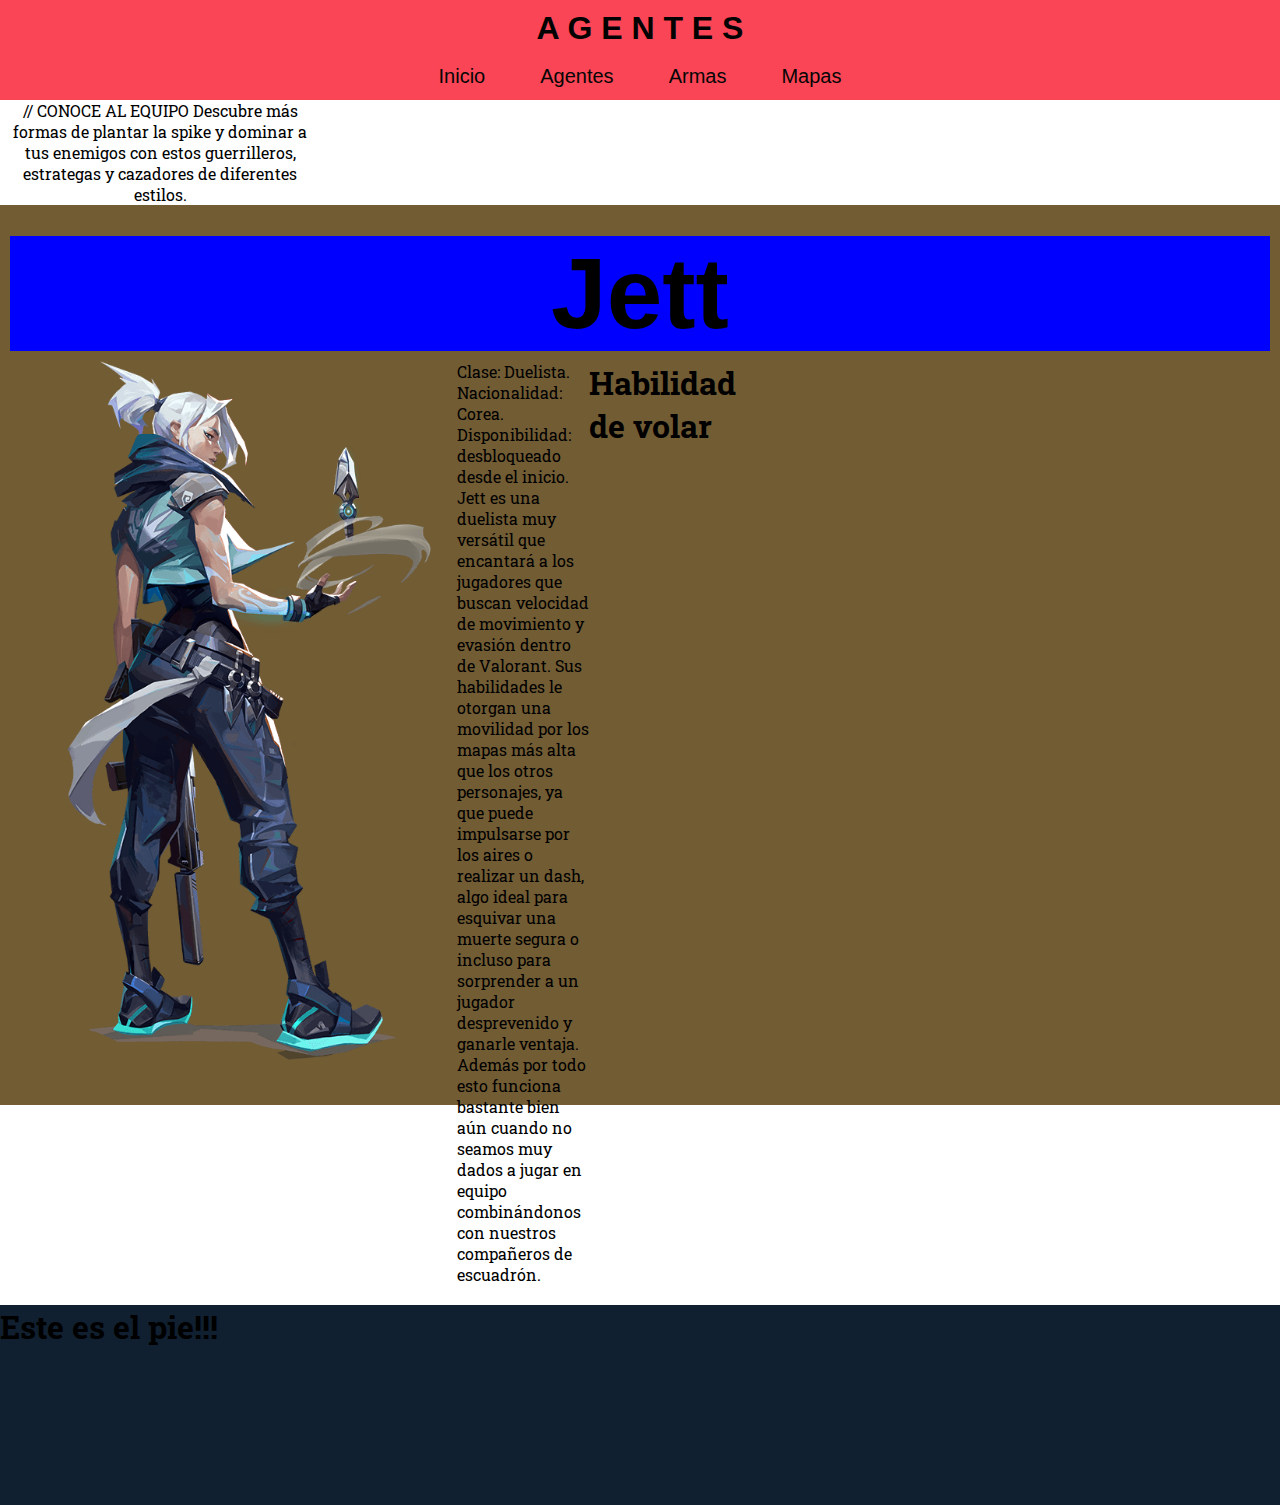
==== HTML/agentes.html @ a6072175 "Se sube el proyecto" ====
<!DOCTYPE html>
<html lang="en">
<head>
    <meta charset="UTF-8">
    <meta http-equiv="X-UA-Compatible" content="IE=edge">
    <meta name="viewport" content="width=device-width, initial-scale=1.0">
    <title>Practica</title>
    <link rel="stylesheet" href="/CSS/stylesagents.css"/>
    <link href="http://fonts.cdnfonts.com/css/valorant" rel="stylesheet">
    <link rel="preconnect" href="https://fonts.googleapis.com">
    <link rel="preconnect" href="https://fonts.gstatic.com" crossorigin>
    <link href="https://fonts.googleapis.com/css2?family=Roboto+Slab:wght@500&display=swap" rel="stylesheet">
</head>
<header class="header-bar">
    <b><h1>A G E N T E S</h1></b>
    <nav class="header-nav-bar"> 
        <a href="/HTML/index.html">Inicio</a>
        <a href="/HTML/agentes.html">Agentes</a>
        <a href="/HTML/armas.html">Armas</a>
        <a href="/HTML/mapas.html">Mapas</a>
    </nav>
</header>
<body>

        <section class="subheader-page">
            <article class="subheader-text">
                <p> 
                    // CONOCE AL EQUIPO
                    Descubre más formas de plantar la spike y dominar a tus 
                    enemigos con estos guerrilleros, 
                    estrategas y cazadores de diferentes estilos.
                </p>
            </article>
        </section> 
        
        <section class="card-agent">
            <br>
            <div class="title-card">
                <h1>Jett</h1>
            </div>
            <div class="description-agent">

                <!-- <div class="header-agent">
                    <h1>foto</h1>
                    <h1>descripicion</h1>
                    <h1>habilidades</h1>
                </div> -->

                <div class="content-agent">
                    
                    <div>
                        <img class="img-agent" src="/images/jett.png" alt="El personaje de Jett">
                    </div>

                    <div class="text-content-agent">
                        <div>
                            <p> Clase: Duelista.</p>
                            <p>Nacionalidad: Corea.</p>
                            <p>Disponibilidad: desbloqueado desde el inicio.</p>
                                
                            <p>
                            Jett es una duelista muy versátil que encantará a los jugadores
                            que buscan velocidad de movimiento y evasión dentro de Valorant.
                            Sus habilidades le otorgan una movilidad por los mapas más alta
                            que los otros personajes, ya que puede impulsarse por los aires
                            o realizar un dash, algo ideal para esquivar una muerte segura
                            o incluso para sorprender a un jugador desprevenido y ganarle ventaja. Además por todo esto funciona bastante bien aún cuando no seamos muy dados
                            a jugar en equipo combinándonos con nuestros compañeros de escuadrón.
                            </p>
                    </div>

                    <div>
                        <h1>Habilidad de volar</h1>
                    </div>

                </div>

            </div>
            




        </section>



        </section>










<footer class="footer">
    <h1>Este es el pie!!!</h1>

</footer>

</body>
</html>
---- CSS/stylesagents.css ----
/* El asterisco marca que es global, cualquier cosa aqui descrita es para todos los elementos */
* {
    margin: 0%;
    
}



body {
    font-family: 'Roboto Slab', serif;
    background-color: #ffffff;
}

/* .subheader-page {
} */

.subheader-text {
    text-align: center;
    max-width: 20rem; 
}

.header-bar{
    background-color: #f94555;
    height: 100px;
    width: 100%;
}

/* Asi se estila un elemento en especifico en 1 clase */
.header-bar h1 {
    font-family:'VALORANT', sans-serif;
    text-align: center;
    padding-top: 10px;
    margin: 0%;
    color: rgb(2, 2, 2);
}
/* Esto es como se estila una clase en especifico. */
.header-nav-bar {
    font-size: 20px;
    text-align: center;
    margin: 10px;
    padding: 5px;
}

.header-nav-bar a {
    font-family: 'VALORANT', sans-serif;
    margin: 2%;
    color: rgb(5, 5, 5);
    text-decoration: none;
}

.header-nav-bar a:hover {
    transition:all .3s ease-in-out;
    color: rgb(255, 255, 255);
}

.card-agent {
    min-height: 900px;
    height: 900px;
    background-color: rgb(114, 92, 52);
}

.title-card {
    font-family: 'VALORANT', sans-serif;
    margin: 10px;
    text-align: center;
    background-color: blue;
    font-size: 50px;
}

.header-agent {
    display: grid;
    grid-template-columns: repeat(3,1fr);
    text-align: center;
    background-color: rgb(201, 3, 36);

}

.description-agent {
   
}

.content-agent {
    display: grid;
    grid-template-columns: repeat(3,1fr);
}

.content-agent p {
    max-width: 600px;
}


.img-agent {
    height: 700px;
}

.text-content-agent {
    display: grid;
    grid-template-columns: repeat(3,1fr);
}

.text-content-agent ul {
    margin: 20px;
}




.footer {
    height: 200px;
    margin-top: 200px;
    background-color: #112031;
}
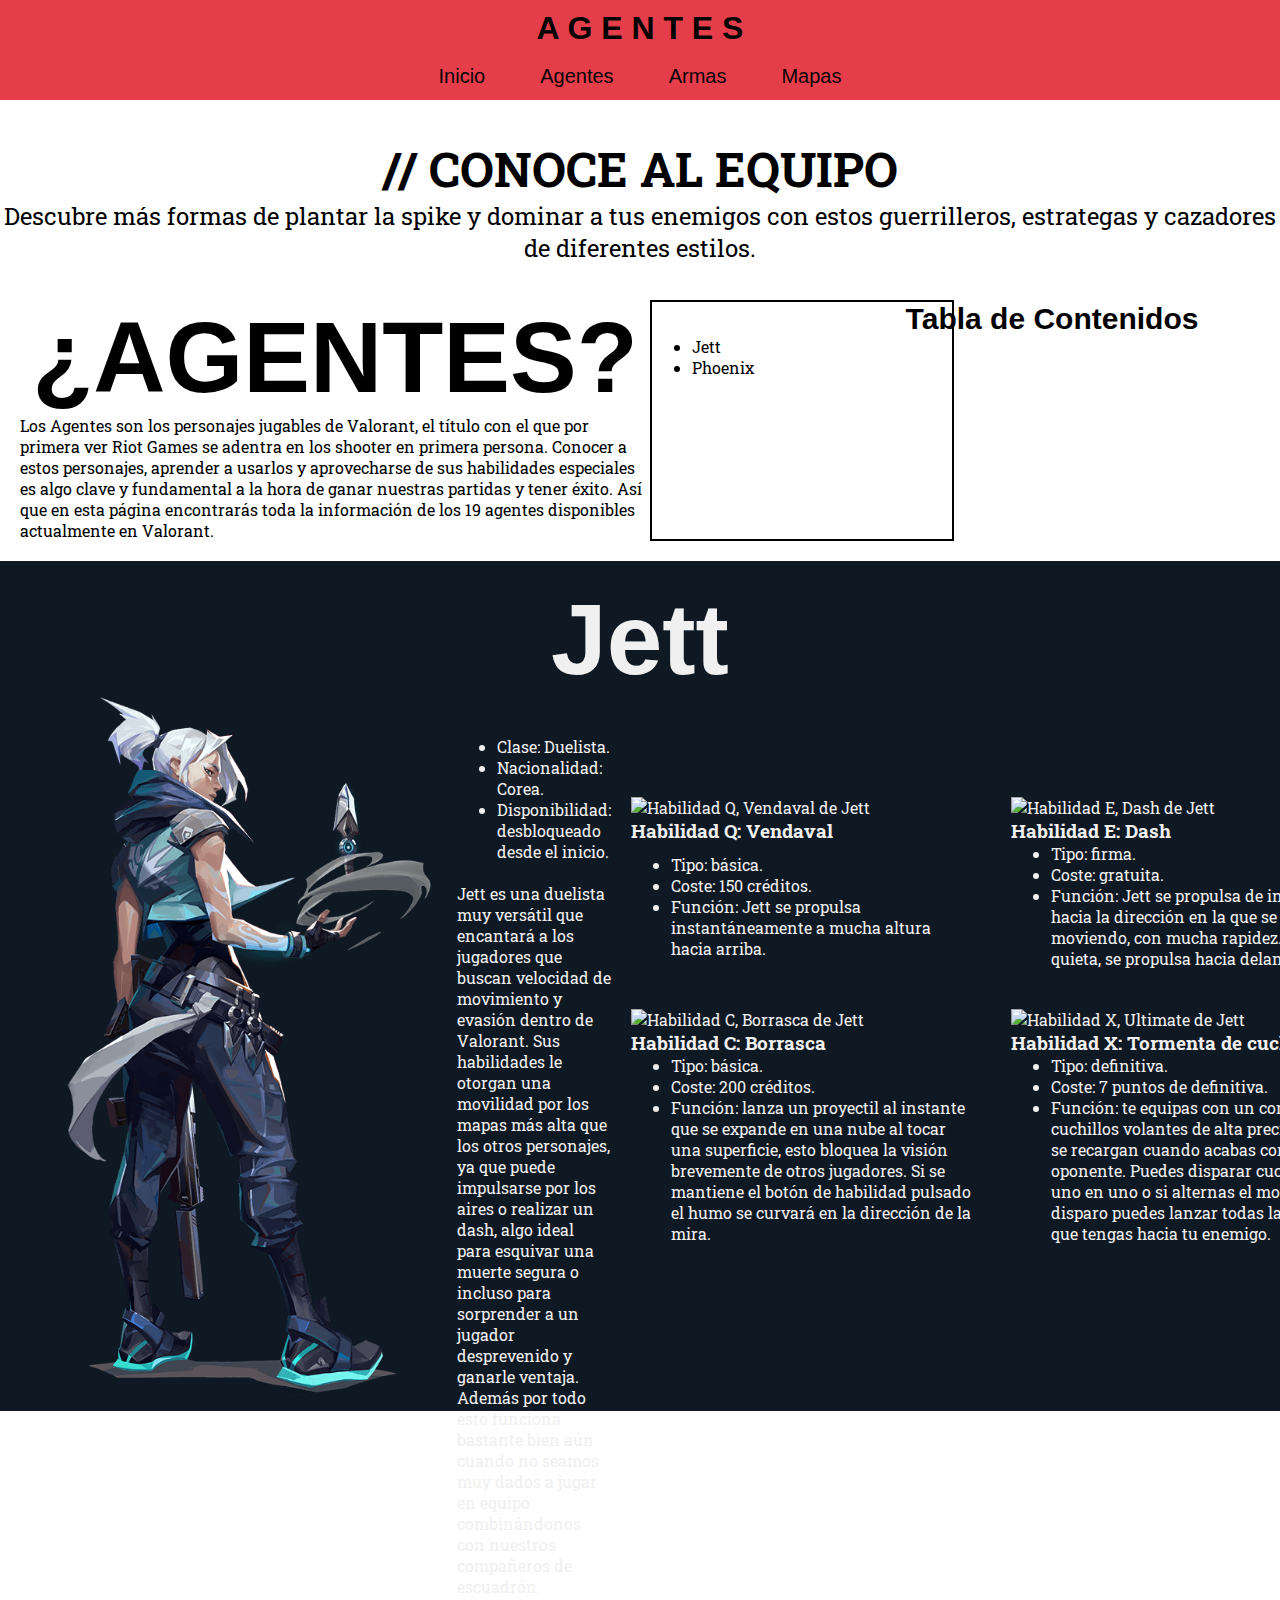
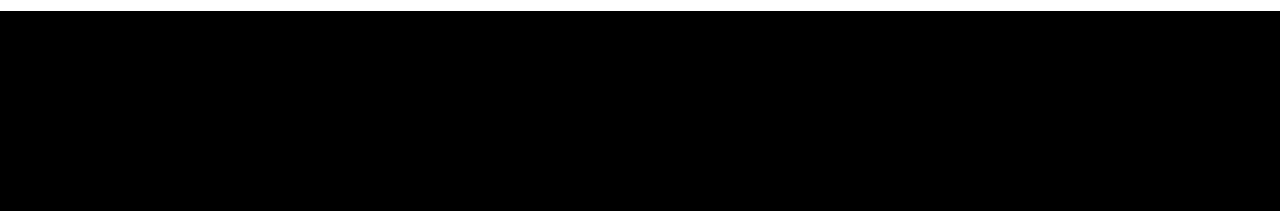
==== commit ab13458e: "Carta de Agente Terminada y estilando Header" ====
--- a/HTML/agentes.html
+++ b/HTML/agentes.html
@@ -21,72 +21,138 @@
     </nav>
 </header>
 <body>
+<main>
 
-        <section class="subheader-page">
-            <article class="subheader-text">
-                <p> 
-                    // CONOCE AL EQUIPO
-                    Descubre más formas de plantar la spike y dominar a tus 
-                    enemigos con estos guerrilleros, 
-                    estrategas y cazadores de diferentes estilos.
-                </p>
+    <section class="agents-header">
+        <article >
+            <h1>// CONOCE AL EQUIPO</h1>
+            <p>
+                Descubre más formas de plantar la spike y dominar a tus 
+                enemigos con estos guerrilleros, 
+                estrategas y cazadores de diferentes estilos.</p> 
             </article>
-        </section> 
+    </section>
         
-        <section class="card-agent">
+
+    <div class="agents-content">
+        <section >
+            <article>
+                <h1>¿AGENTES?</h1>
+                <p>Los Agentes son los personajes jugables de Valorant, el título con el que por primera ver 
+                    Riot Games se adentra en los shooter en primera persona. Conocer a estos personajes, 
+                    aprender a usarlos y aprovecharse de sus habilidades especiales es algo clave y fundamental 
+                    a la hora de ganar nuestras partidas y tener éxito. Así que en esta página encontrarás toda
+                    la información de los 19 agentes disponibles actualmente en Valorant.</p>
+            </article>
+        </section>
+
+        <div class="table-contents">
+            <h1> Tabla de Contenidos </h1>
+            <ul>
+                <li><a>Jett</a></li>
+                <li><a>Phoenix</a></li>
+            </ul>
+
+        </div>
+
+
+    </div
+
+
+        <!--Aqui empieza la Carta de agente-->
+    <section class="card-agent">
             <br>
             <div class="title-card">
                 <h1>Jett</h1>
             </div>
             <div class="description-agent">
 
-                <!-- <div class="header-agent">
-                    <h1>foto</h1>
-                    <h1>descripicion</h1>
-                    <h1>habilidades</h1>
-                </div> -->
-
                 <div class="content-agent">
                     
-                    <div>
-                        <img class="img-agent" src="/images/jett.png" alt="El personaje de Jett">
-                    </div>
+                    <section> <!-- Esta es la primerea columna-->
+                        <article>
+                            <img class="img-agent" src="/images/jett.png" alt="El personaje de Jett">
+                        </article>
+                    </section>
 
-                    <div class="text-content-agent">
-                        <div>
-                            <p> Clase: Duelista.</p>
-                            <p>Nacionalidad: Corea.</p>
-                            <p>Disponibilidad: desbloqueado desde el inicio.</p>
-                                
-                            <p>
-                            Jett es una duelista muy versátil que encantará a los jugadores
-                            que buscan velocidad de movimiento y evasión dentro de Valorant.
-                            Sus habilidades le otorgan una movilidad por los mapas más alta
-                            que los otros personajes, ya que puede impulsarse por los aires
-                            o realizar un dash, algo ideal para esquivar una muerte segura
-                            o incluso para sorprender a un jugador desprevenido y ganarle ventaja. Además por todo esto funciona bastante bien aún cuando no seamos muy dados
-                            a jugar en equipo combinándonos con nuestros compañeros de escuadrón.
-                            </p>
-                    </div>
+                    <section class="mid-content-agent"> <!--Inicio media columna de la card de agente-->
+                        <article>
+                            <ul>
+                                <li>Clase: Duelista.</li>
+                                <li>Nacionalidad: Corea.</li>
+                                <li>Disponibilidad: desbloqueado desde el inicio.</li>
+                            </ul>
+                            <br>
+                            <p>Jett es una duelista muy versátil que encantará a los jugadores que buscan velocidad de movimiento y evasión dentro de Valorant. Sus habilidades le otorgan una movilidad por los mapas más alta que los otros personajes, ya que puede impulsarse por los aires o realizar un dash, algo ideal para esquivar una muerte segura o incluso para sorprender a un jugador desprevenido y ganarle ventaja. Además por todo esto funciona bastante bien aún cuando no seamos muy dados a jugar en equipo combinándonos con nuestros compañeros de escuadrón.</p>
+                        </article>
+                      
+                    </section>
 
-                    <div>
-                        <h1>Habilidad de volar</h1>
-                    </div>
+                    <section class="footer-card"> <!-- Esta es la tercera columna-->
+                        <article >
+                            <div>
+                                <img class="third-column-img" src="https://images.contentstack.io/v3/assets/bltb6530b271fddd0b1/bltce7928301a67a33a/5eaf861103f6e72ff388cc20/TX_Jett_Q.png" alt="Habilidad Q, Vendaval de Jett"/>
+                                <h3>Habilidad Q: Vendaval</h3>
+                            </div>
+                            <div>
+                                <ul>
+                                    <li>Tipo: básica.</li>
+                                    <li>Coste: 150 créditos.</li>
+                                    <li>Función: Jett se propulsa instantáneamente a mucha altura hacia arriba.</li>
+                                </ul>
+                            </div>
+                        </article>
+                        <article>
+                            <div>
+                                <img class="third-column-img" src="https://images.contentstack.io/v3/assets/bltb6530b271fddd0b1/blta0beeaa4a7e1ed78/5eaf8611b8a6356e4ddc1013/TX_Jett_E.png" alt="Habilidad E, Dash de Jett"/>
+                                <h3>Habilidad E: Dash</h3>
+                            </div>
+                            <div>
+                                <ul>
+                                    <li>Tipo: firma.</li>
+                                    <li>Coste: gratuita.</li>
+                                    <li>Función: Jett se propulsa de inmediato hacia la dirección en la que se esté moviendo, con mucha rapidez. Si está quieta, se propulsa hacia delante.</li>
+                                </ul>
+                            </div>
+                        </article>
+                        <article>
+                            <div>
+                                <img class="third-column-img" src="https://images.contentstack.io/v3/assets/bltb6530b271fddd0b1/bltf137993847c71770/5eaf8611d4b10d15d3e8db4e/TX_Jett_C.png" alt="Habilidad C, Borrasca de Jett"/>
+                                <h3>Habilidad C: Borrasca</h3>
+                            </div>
+                            <div>
+                                <ul>
+                                    <li>Tipo: básica.</li>
+                                    <li>Coste: 200 créditos.</li>
+                                    <li>Función: lanza un proyectil al instante que se expande en una nube al tocar una superficie, esto bloquea la visión brevemente de otros jugadores. Si se mantiene el botón de habilidad pulsado el humo se curvará en la dirección de la mira.</li>
+                                </ul>
+                            </div>
+                        </article>
+                        <article>
+                            <div>
+                                <img class="third-column-img" src="https://images.contentstack.io/v3/assets/bltb6530b271fddd0b1/bltb3e956f9fb96318e/5eaf86112b79652f27c32a06/TX_Jett_X.png" alt="Habilidad X, Ultimate de Jett"/>
+                                <h3>Habilidad X: Tormenta de cuchillas</h3>
+                            </div>
+                            <div>    
+                                <ul>
+                                    <li>Tipo: definitiva.</li>
+                                    <li>Coste: 7 puntos de definitiva.</li>
+                                    <li>Función: te equipas con un conjunto de cuchillos volantes de alta precisión que se recargan cuando acabas con un oponente. Puedes disparar cuchillos de uno en uno o si alternas el modo de disparo puedes lanzar todas las dagas que tengas hacia tu enemigo.</li>
+                                </ul>
+                            </div>
+                        </article>
+                </section>
 
                 </div>
 
-            </div>
-            
+             </div> 
 
+           
+    </section>
 
-
-
-        </section>
-
-
-
-        </section>
-
+        
+       
+</main>
 
 
 
@@ -98,7 +164,6 @@
 
 <footer class="footer">
     <h1>Este es el pie!!!</h1>
-
 </footer>
 
 </body>
--- a/CSS/stylesagents.css
+++ b/CSS/stylesagents.css
@@ -11,16 +11,8 @@
     background-color: #ffffff;
 }
 
-/* .subheader-page {
-} */
-
-.subheader-text {
-    text-align: center;
-    max-width: 20rem; 
-}
-
 .header-bar{
-    background-color: #f94555;
+    background-color: #e63d4b;
     height: 100px;
     width: 100%;
 }
@@ -53,35 +45,67 @@
     color: rgb(255, 255, 255);
 }
 
+.agents-header {
+    display: flex;
+    justify-content: center;
+    align-items: center;
+
+    font-size: 1.5rem;
+    text-align: center;
+    height: 200px;
+}
+
+
+.agents-content h1 {
+    font-size: 100px;
+    text-align: center;
+    font-family: 'VALORANT', sans-serif;
+}
+
+.agents-content p {
+    max-width: 1200px;
+}
+
+.agents-content {
+    display: grid;
+    grid-template-columns: repeat(2,1fr);
+    height: 100%;
+    margin: 0px 0px 20px 20px;
+}
+
+.table-contents {
+    border: solid 2px black;
+    max-width: 300px;
+}
+.table-contents h1 {
+  font-size: 30px;
+  width: 800px;
+}
+
 .card-agent {
-    min-height: 900px;
-    height: 900px;
-    background-color: rgb(114, 92, 52);
+    min-height: 800px;
+    height: 850px;
+    background-color: #0F1923;
+    color: rgb(240, 240, 240);
+    /* border: 3px solid rgb(252, 251, 251); */
+    /* border-radius: 0.5rem; */
+   
+    /* margin: 15px; */
+    /* background-color: rgb(114, 92, 52); */
 }
 
 .title-card {
     font-family: 'VALORANT', sans-serif;
-    margin: 10px;
     text-align: center;
-    background-color: blue;
+    /* background-color: #FD4556; */
     font-size: 50px;
-}
-
-.header-agent {
-    display: grid;
-    grid-template-columns: repeat(3,1fr);
-    text-align: center;
-    background-color: rgb(201, 3, 36);
-
-}
-
-.description-agent {
-   
 }
 
 .content-agent {
     display: grid;
     grid-template-columns: repeat(3,1fr);
+    grid-template-rows: repeat(1,1fr);
+    
 }
 
 .content-agent p {
@@ -93,20 +117,43 @@
     height: 700px;
 }
 
-.text-content-agent {
-    display: grid;
-    grid-template-columns: repeat(3,1fr);
+.mid-content-agent{
+    display: flex;
+    justify-content: center;
 }
 
-.text-content-agent ul {
-    margin: 20px;
+.mid-content-agent ul {
+    padding-top: 25%;
 }
 
 
+.third-column-img {
+    height: 100px;
+    width:  100px;
+}
 
+
+.footer-card{
+    display: grid;
+    grid-template-columns: repeat(2,1fr);
+    grid-template-rows: repeat(1,1fr);
+    height: 100px;
+    margin-top: 80px;
+}
+
+.footer-card article {
+    display: grid;
+    grid-template-columns: repeat(1,1fr);
+    margin: 10px;
+    padding: 10px;
+}
+
+.footer-card li {
+    width: 300px;
+}
 
 .footer {
     height: 200px;
     margin-top: 200px;
-    background-color: #112031;
+    background-color: black;
 }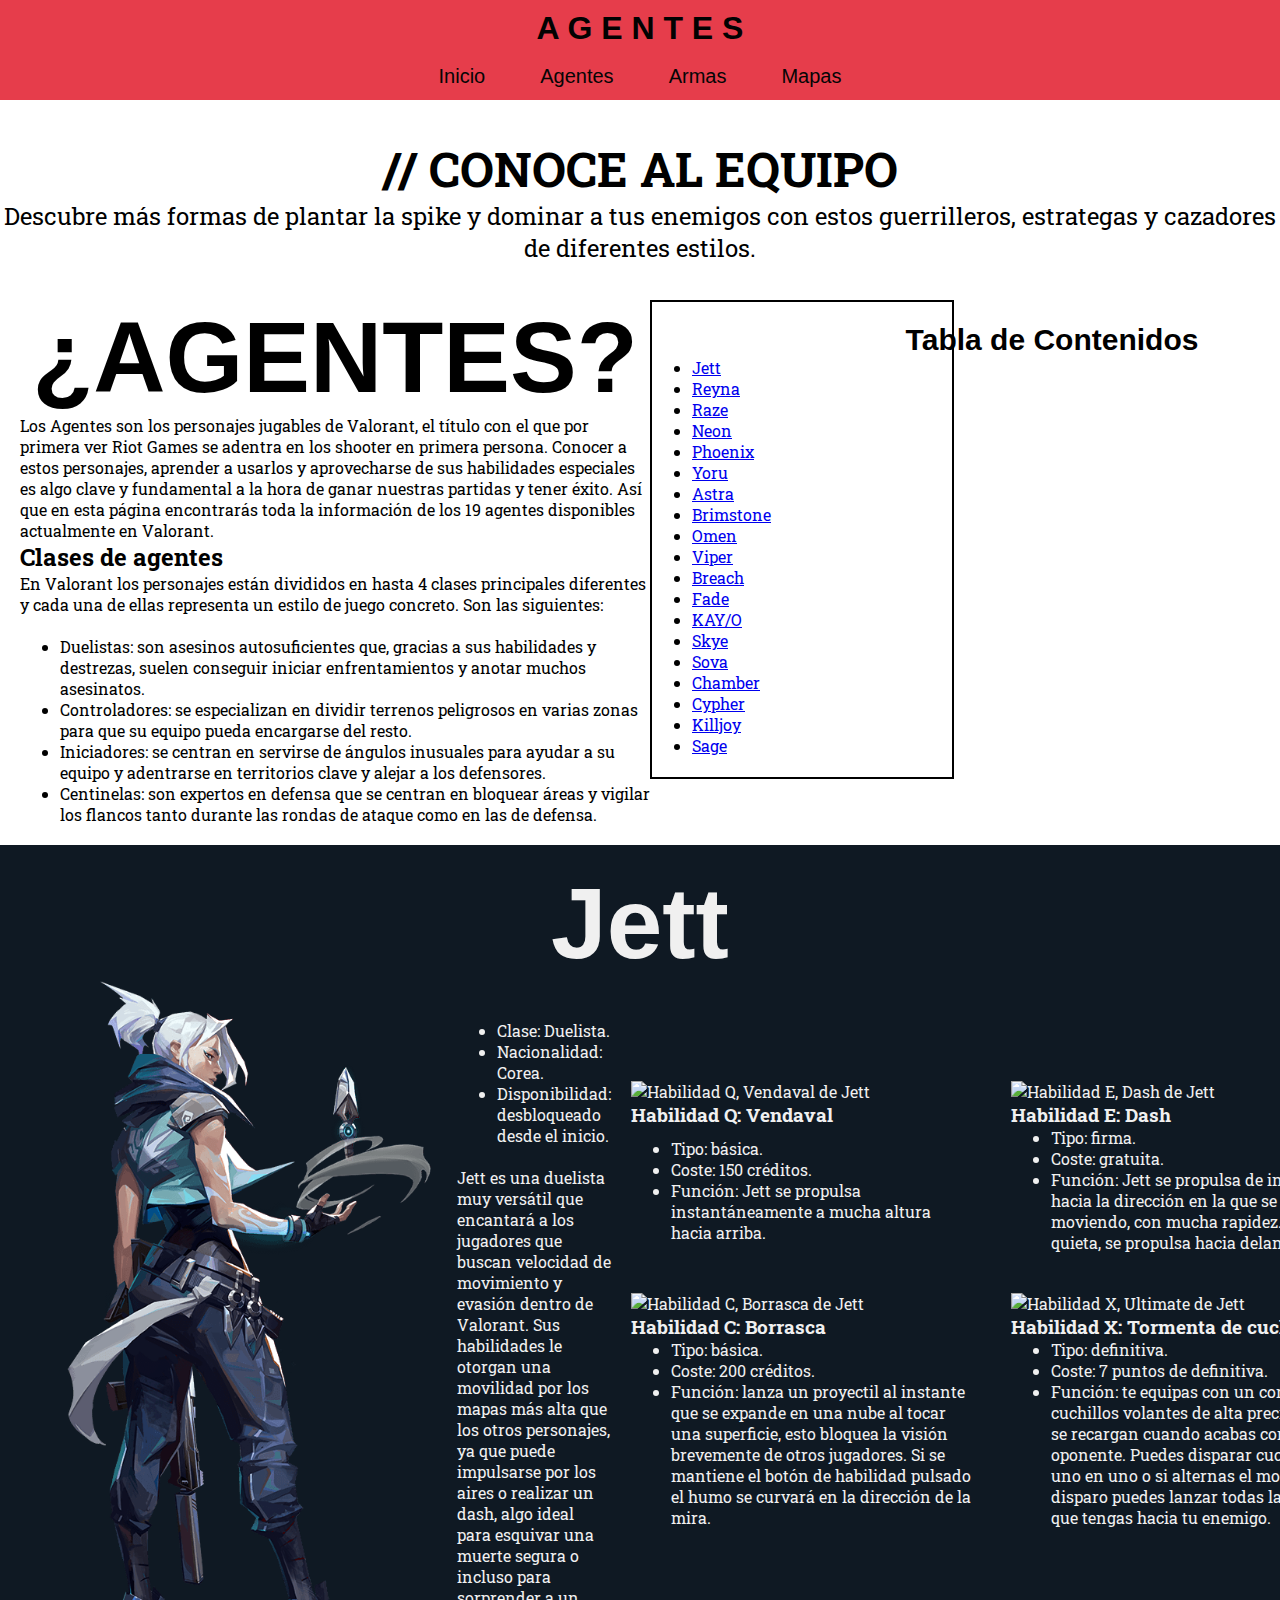
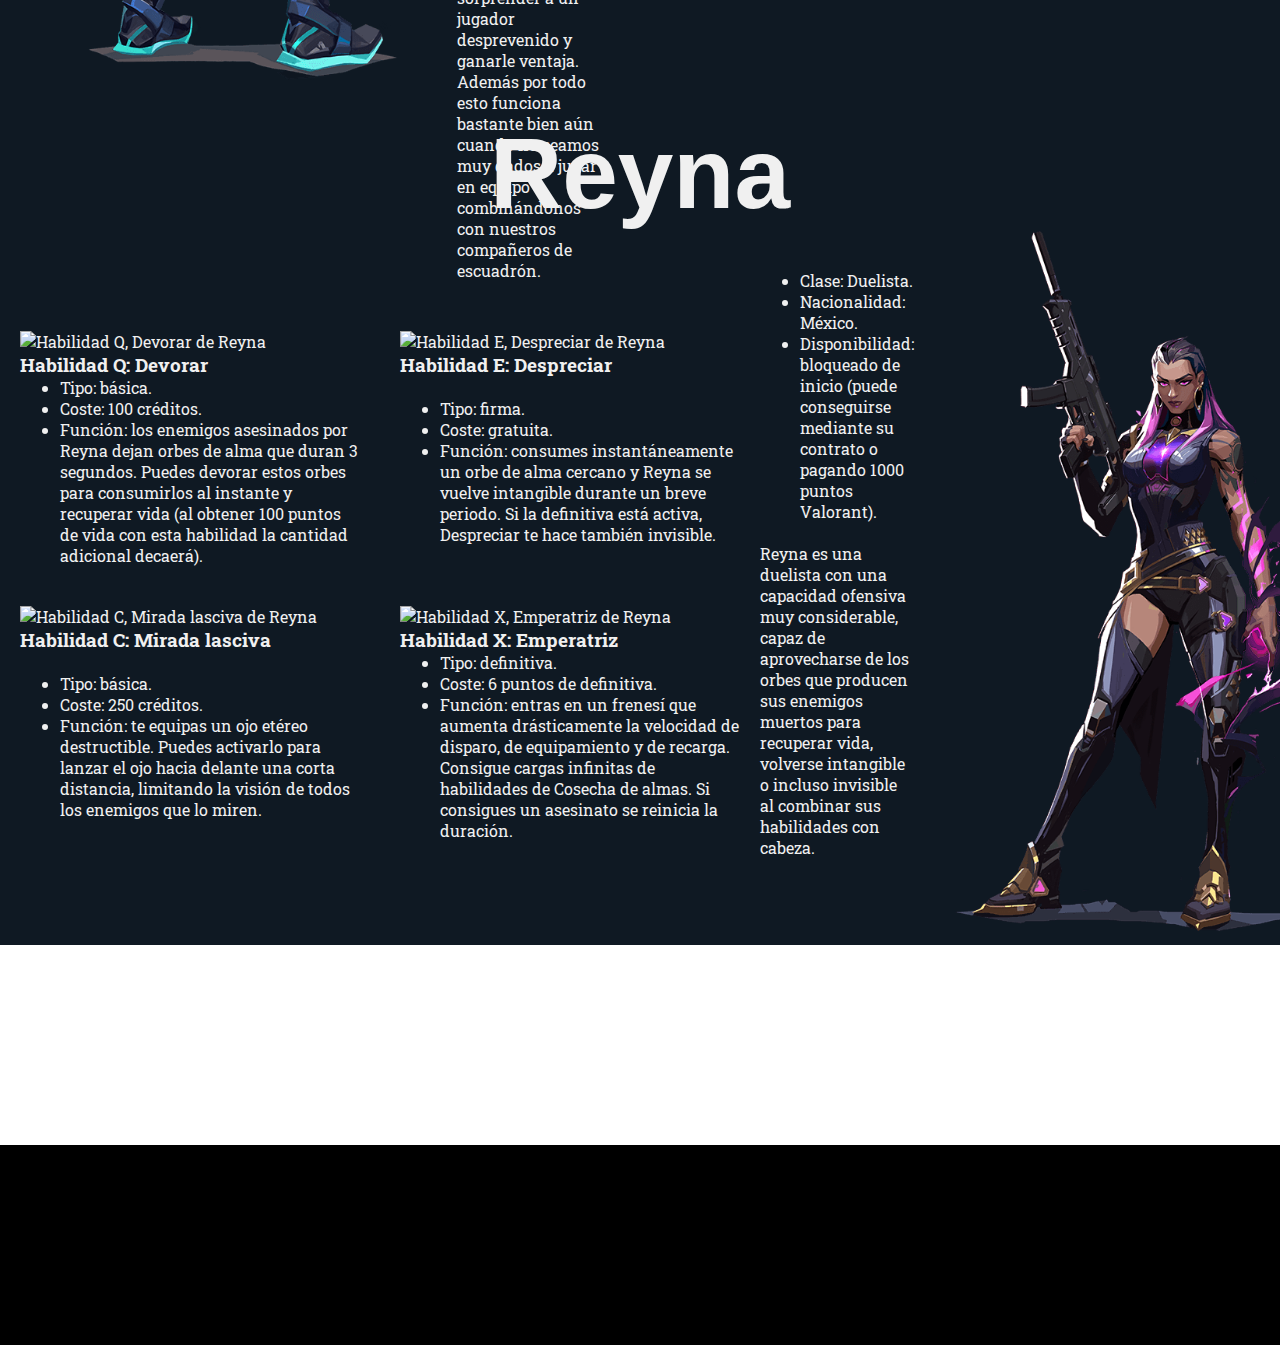
==== commit 1035c82b: "Carta de reyna y muchas cosas mas" ====
--- a/HTML/agentes.html
+++ b/HTML/agentes.html
@@ -12,7 +12,7 @@
     <link href="https://fonts.googleapis.com/css2?family=Roboto+Slab:wght@500&display=swap" rel="stylesheet">
 </head>
 <header class="header-bar">
-    <b><h1>A G E N T E S</h1></b>
+    <h1>A G E N T E S</h1>
     <nav class="header-nav-bar"> 
         <a href="/HTML/index.html">Inicio</a>
         <a href="/HTML/agentes.html">Agentes</a>
@@ -32,35 +32,78 @@
                 estrategas y cazadores de diferentes estilos.</p> 
             </article>
     </section>
-        
-
-    <div class="agents-content">
-        <section >
-            <article>
-                <h1>¿AGENTES?</h1>
-                <p>Los Agentes son los personajes jugables de Valorant, el título con el que por primera ver 
-                    Riot Games se adentra en los shooter en primera persona. Conocer a estos personajes, 
-                    aprender a usarlos y aprovecharse de sus habilidades especiales es algo clave y fundamental 
-                    a la hora de ganar nuestras partidas y tener éxito. Así que en esta página encontrarás toda
-                    la información de los 19 agentes disponibles actualmente en Valorant.</p>
-            </article>
-        </section>
-
-        <div class="table-contents">
-            <h1> Tabla de Contenidos </h1>
-            <ul>
-                <li><a>Jett</a></li>
-                <li><a>Phoenix</a></li>
-            </ul>
-
+   
+        <div class="agents-content">
+            
+            <section >
+                <article>
+                    <h1>¿AGENTES?</h1>
+                    <p>Los Agentes son los personajes jugables de Valorant, el título con el que por primera ver 
+                            Riot Games se adentra en los shooter en primera persona. Conocer a estos personajes, 
+                            aprender a usarlos y aprovecharse de sus habilidades especiales es algo clave y fundamental 
+                            a la hora de ganar nuestras partidas y tener éxito. Así que en esta página encontrarás toda
+                            la información de los 19 agentes disponibles actualmente en Valorant.
+                    </p>
+                </article>
+                <article>
+                    <h2>Clases de agentes</h2>
+                    <p>En Valorant los personajes están divididos en hasta 4 clases principales diferentes y cada una de
+                            ellas representa un estilo de juego concreto.
+                            Son las siguientes:
+                    </p>
+                    <br>
+                    <ul>
+                        <li>Duelistas: son asesinos autosuficientes que, gracias a sus habilidades y destrezas, suelen conseguir iniciar enfrentamientos y anotar muchos asesinatos.
+                        </li>
+                        <li>Controladores: se especializan en dividir terrenos peligrosos en varias zonas para que su equipo pueda encargarse del resto.
+                         </li>
+                        <li>Iniciadores: se centran en servirse de ángulos inusuales para ayudar a su equipo y adentrarse en territorios clave y alejar a los defensores.
+                        </li>
+                        <li>Centinelas: son expertos en defensa que se centran en bloquear áreas y vigilar los flancos tanto durante las rondas de ataque como en las de defensa.
+                        </li>      
+                    </ul>
+                </article>
+            </section>
+           
+
+
+        <div class="table-container">
+            <div class="table-contents">
+                    <br>
+                    <h1> Tabla de Contenidos </h1>
+                    <ul>
+                        <li><a href="#jett">Jett</a></li>
+                        <li><a href="#reyna">Reyna</a></li>
+                        <li><a href="#raze">Raze</a></li>
+                        <li><a href="#neon">Neon</a></li>
+                        <li><a href="#phoenix">Phoenix</a></li>
+                        <li><a href="#yoru">Yoru</a></li>
+                        <li><a href="#astra">Astra</a></li>
+                        <li><a href="#brimstone">Brimstone</a></li>
+                        <li><a href="#omen">Omen</a></li>
+                        <li><a href="#viper">Viper</a></li>
+                        <li><a href="#breach">Breach</a></li>
+                        <li><a href="#fade">Fade</a></li>
+                        <li><a href="#kayo">KAY/O</a></li>
+                        <li><a href="#skye">Skye</a></li>
+                        <li><a href="#sova">Sova</a></li>
+                        <li><a href="#chamber">Chamber</a></li>
+                        <li><a href="#cypher">Cypher</a></li>
+                        <li><a href="#killjoy">Killjoy</a></li>
+                        <li><a href="#sage">Sage</a></li>
+                    </ul>
+                    <br>
+            </div>
         </div>
 
 
-    </div
+    </div>
+
+    
 
 
         <!--Aqui empieza la Carta de agente-->
-    <section class="card-agent">
+    <section  id="jett" class="card-agent">
             <br>
             <div class="title-card">
                 <h1>Jett</h1>
@@ -150,6 +193,101 @@
            
     </section>
 
+    <section  id="reyna" class="card-agent">
+        <br>
+        <div class="title-card">
+            <h1>Reyna</h1>
+        </div>
+        <div class="description-agent">
+
+            <div class="content-agent">
+                <section class="footer-card"> <!-- Esta es la tercera columna-->
+                    <article >
+                        <div>
+                            <img class="third-column-img" src="https://images.contentstack.io/v3/assets/bltb6530b271fddd0b1/bltf10078de1865cc3a/5eb7cf1e241e5e628430676c/TX_Reyna_Q.png" alt="Habilidad Q, Devorar de Reyna"/>
+                            <h3>Habilidad Q: Devorar</h3>
+                        </div>
+                        <div>
+                            <ul>
+                                <li>Tipo: básica.</li>
+                                <li>Coste: 100 créditos.</li>
+                                <li>Función: los enemigos asesinados por Reyna dejan orbes de alma que duran 3 segundos. Puedes devorar estos orbes para consumirlos al instante y recuperar vida (al obtener 100 puntos de vida con esta habilidad la cantidad adicional decaerá).
+                                </li>
+                            </ul>
+                        </div>
+                    </article>
+                    <article>
+                        <div>
+                            <img class="third-column-img" src="https://images.contentstack.io/v3/assets/bltb6530b271fddd0b1/blt7f61a763092dca17/5eb7cf1e7e251a2d4a46fdb3/TX_Reyna_E.png" alt="Habilidad E, Despreciar de Reyna"/>
+                            <h3>Habilidad E: Despreciar</h3>
+                        </div>
+                        <div>
+                            <ul>
+                                <li>Tipo: firma.</li>
+                                <li>Coste: gratuita.</li>
+                                <li>Función: consumes instantáneamente un orbe de alma cercano y Reyna se vuelve intangible durante un breve periodo. Si la definitiva está activa, Despreciar te hace también invisible.</li>
+                            </ul>
+                        </div>
+                    </article>
+                    <article>
+                        <div>
+                            <img class="third-column-img" src="https://images.contentstack.io/v3/assets/bltb6530b271fddd0b1/blt1df6153d75480d43/5eb7cf1e8682422a765fc997/TX_Reyna_C.png" alt="Habilidad C, Mirada lasciva de Reyna"/>
+                            <h3>Habilidad C: Mirada lasciva</h3>
+                        </div>
+                        <div>
+                            <ul>
+                                <li>Tipo: básica.</li>
+                                <li>Coste: 250 créditos.</li>
+                                <li>Función: te equipas un ojo etéreo destructible. Puedes activarlo para lanzar el ojo hacia delante una corta distancia, limitando la visión de todos los enemigos que lo miren.</li>
+                            </ul>
+                        </div>
+                    </article>
+                    <article>
+                        <div>
+                            <img class="third-column-img" src="https://images.contentstack.io/v3/assets/bltb6530b271fddd0b1/blte8a8889d3b17a9b9/5eb7cf1e1ea0c32e33b95fa6/TX_Reyna_X.png" alt="Habilidad X, Emperatriz de Reyna"/>
+                            <h3>Habilidad X: Emperatriz</h3>
+                        </div>
+                        <div>    
+                            <ul>
+                                <li>Tipo: definitiva.</li>
+                                <li>Coste: 6 puntos de definitiva.</li>
+                                <li>Función: entras en un frenesí que aumenta drásticamente la velocidad de disparo, de equipamiento y de recarga. Consigue cargas infinitas de habilidades de Cosecha de almas. Si consigues un asesinato se reinicia la duración.                                
+                                </li>
+                            </ul>
+                        </div>
+                    </article>
+                </section>
+                
+
+                <section class="mid-content-agent"> <!--Inicio media columna de la card de agente-->
+                    <article>
+                        <ul>
+                            <li>Clase: Duelista.</li>
+                            <li>Nacionalidad: México.</li>
+                            <li>Disponibilidad: bloqueado de inicio (puede conseguirse mediante su contrato o pagando 1000 puntos Valorant).</li>
+                        </ul>
+                        <br>
+                        <p>Reyna es una duelista con una capacidad ofensiva muy considerable, capaz de aprovecharse de los orbes que producen sus enemigos muertos para recuperar vida, volverse intangible o incluso invisible al combinar sus habilidades con cabeza.</p>
+                    </article>
+                  
+                </section>
+
+                <section> <!-- Esta es la primerea columna-->
+                    <article>
+                        <img class="img-agent" src="/images/reyna.png" alt="El personaje de Jett">
+                    </article>
+                </section>
+
+
+            </div>
+
+         </div> 
+
+       
+    </section>
+
+    
+    
         
        
 </main>
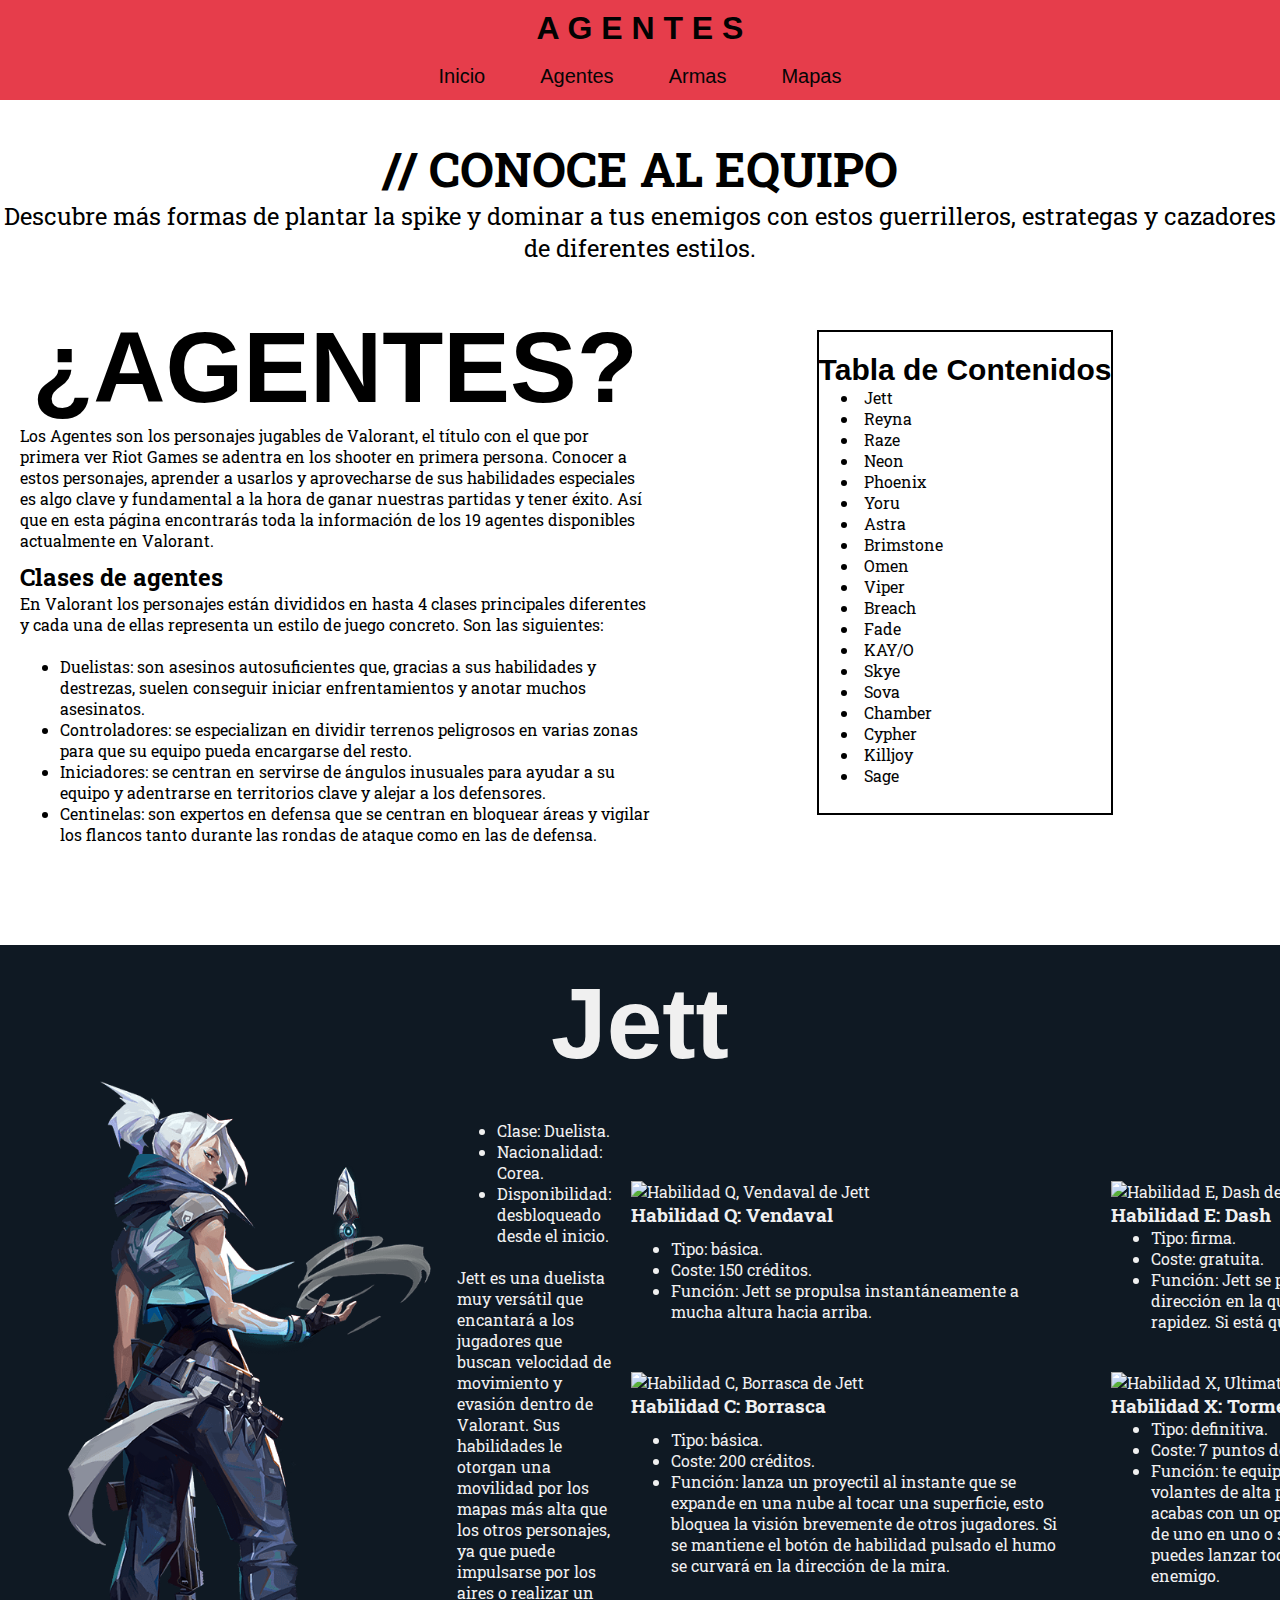
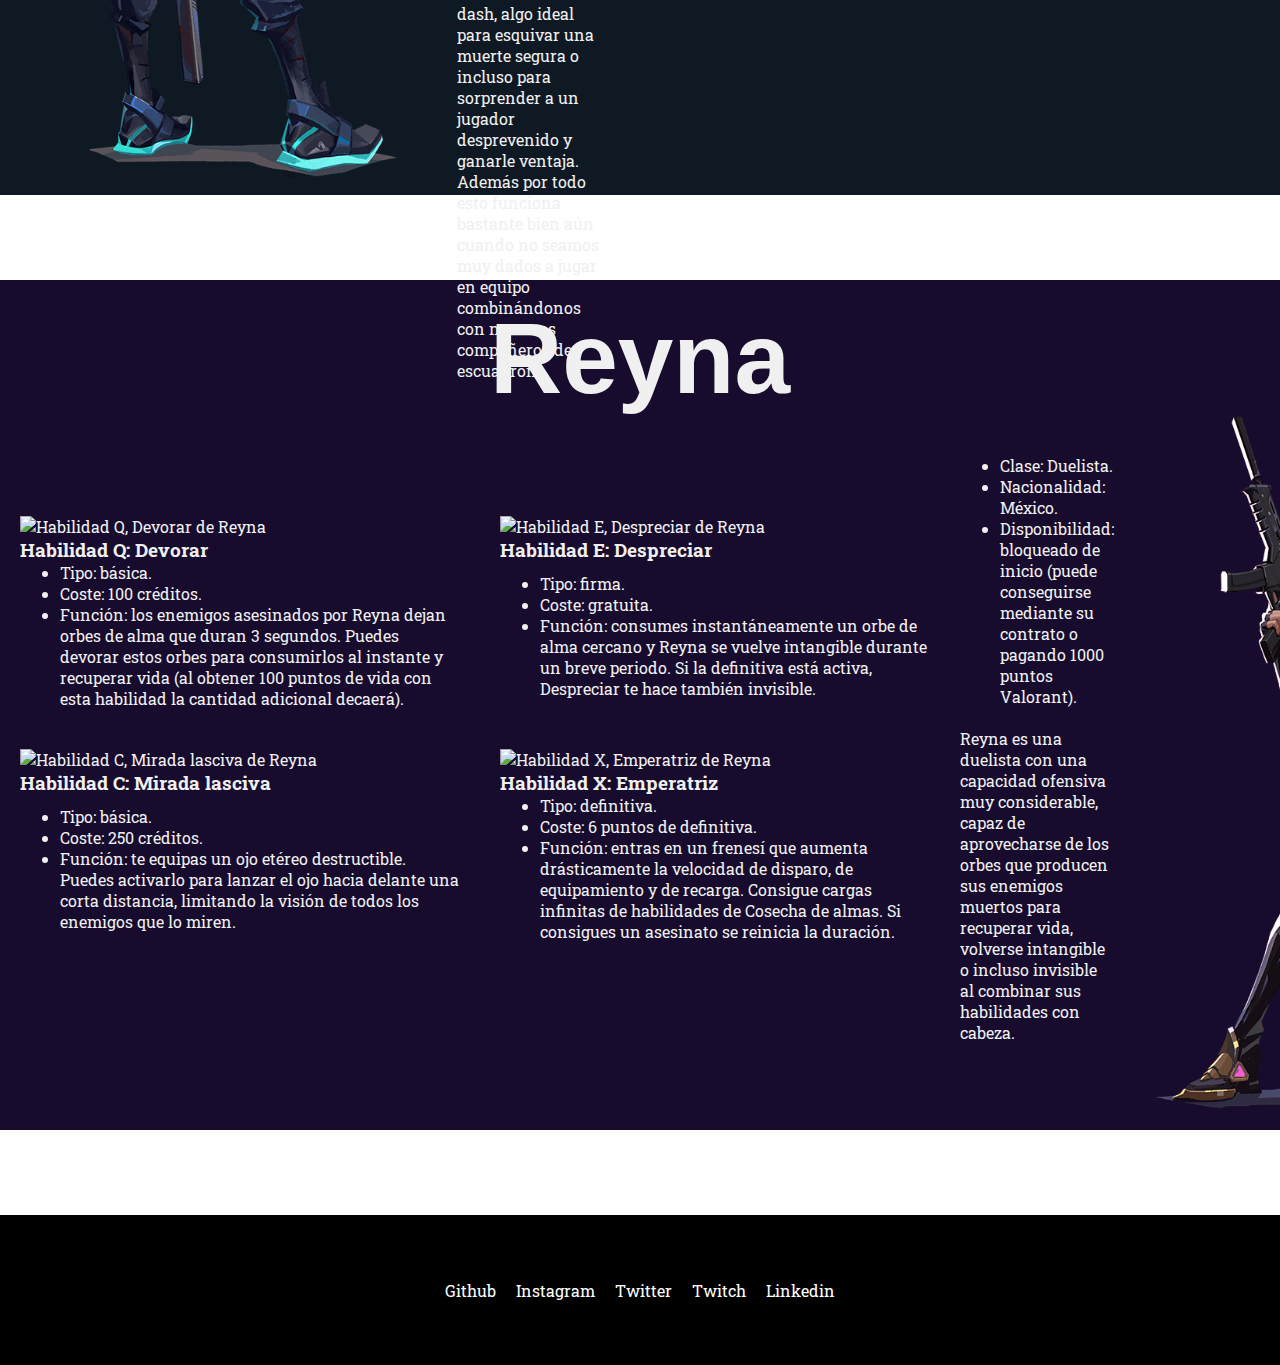
==== commit a2fdc774: "Se agregan links a redes" ====
--- a/HTML/agentes.html
+++ b/HTML/agentes.html
@@ -301,7 +301,12 @@
 
 
 <footer class="footer">
-    <h1>Este es el pie!!!</h1>
+    <a href="https://github.com/LeisserOrtega" target="_blank">Github</a>
+    <a href="https://www.instagram.com/normal_humannnn/" target="_blank">Instagram</a>
+    <a href="https://twitter.com/lag_bbb" target="_blank">Twitter</a>
+    <a href="https://www.twitch.tv/lagbb" target="_blank">Twitch</a>
+    <a href="https://www.linkedin.com/in/leisser-juan-emilio-ortega-balc%C3%A1rcel-00380415a/" target="_blank">Linkedin</a>
+    <p></p>
 </footer>
 
 </body>
--- a/CSS/stylesagents.css
+++ b/CSS/stylesagents.css
@@ -9,6 +9,15 @@
 body {
     font-family: 'Roboto Slab', serif;
     background-color: #ffffff;
+}
+
+#jett {
+    margin-bottom: 85px;
+    background-color: #0F1923;
+}
+#reyna {
+    margin-bottom: 85px;
+    background-color: #170b2e;
 }
 
 .header-bar{
@@ -41,7 +50,7 @@
 }
 
 .header-nav-bar a:hover {
-    transition:all .3s ease-in-out;
+    transition:all 0s ease-in-out;
     color: rgb(255, 255, 255);
 }
 
@@ -49,7 +58,6 @@
     display: flex;
     justify-content: center;
     align-items: center;
-
     font-size: 1.5rem;
     text-align: center;
     height: 200px;
@@ -63,35 +71,52 @@
 }
 
 .agents-content p {
-    max-width: 1200px;
+    max-width: 1000px;
 }
 
 .agents-content {
     display: grid;
     grid-template-columns: repeat(2,1fr);
     height: 100%;
-    margin: 0px 0px 20px 20px;
+    margin: 0px 0px 100px 20px;
+}
+
+.agents-content article {
+    margin-top: 10px;
+}
+
+
+.table-container {
+    display: flex;
+    justify-content: center;
 }
 
 .table-contents {
     border: solid 2px black;
     max-width: 300px;
-}
+    margin: 30px;
+}
+
 .table-contents h1 {
   font-size: 30px;
-  width: 800px;
-}
+  max-width: 300px;
+}
+
+.table-contents a {
+    margin: 2%;
+    color: rgb(5, 5, 5);
+    text-decoration: none;
+}
+.table-contents a:hover {
+    transition:all 0s ease-in-out;
+    color: #e63d4b;
+}
+
 
 .card-agent {
     min-height: 800px;
     height: 850px;
-    background-color: #0F1923;
     color: rgb(240, 240, 240);
-    /* border: 3px solid rgb(252, 251, 251); */
-    /* border-radius: 0.5rem; */
-   
-    /* margin: 15px; */
-    /* background-color: rgb(114, 92, 52); */
 }
 
 .title-card {
@@ -149,11 +174,30 @@
 }
 
 .footer-card li {
-    width: 300px;
+    width: 400px;
 }
 
 .footer {
-    height: 200px;
-    margin-top: 200px;
-    background-color: black;
+    display: flex;
+    justify-content: center;
+    align-items: center;
+    height: 150px;
+    background-color: #000000;
+}
+
+.footer a {
+    color: white;
+    text-decoration: none;
+    margin: 10px;
+}
+
+.footer a:hover {
+    transition:all 0s ease-in-out;
+    color: rgb(187, 186, 186);
+}
+
+
+.footer img {
+    height: 25px;
+    width:  25px;
 }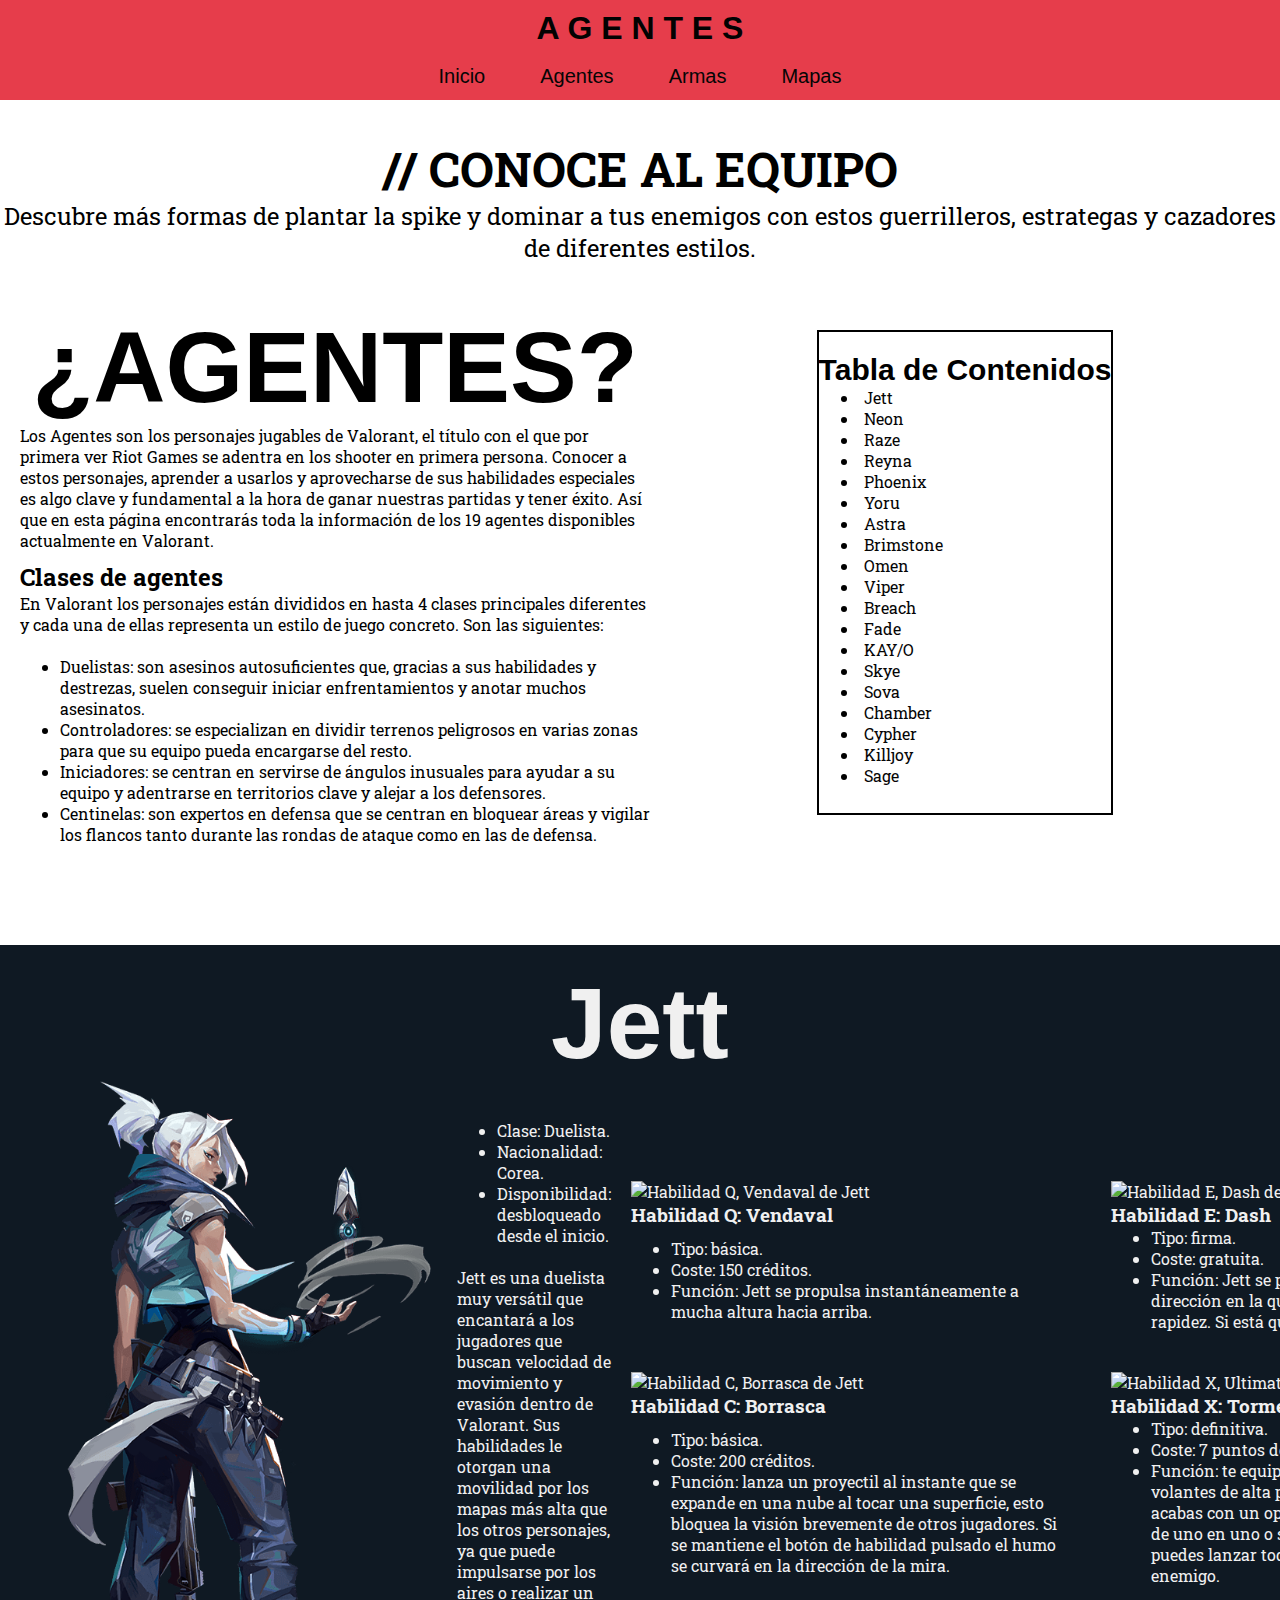
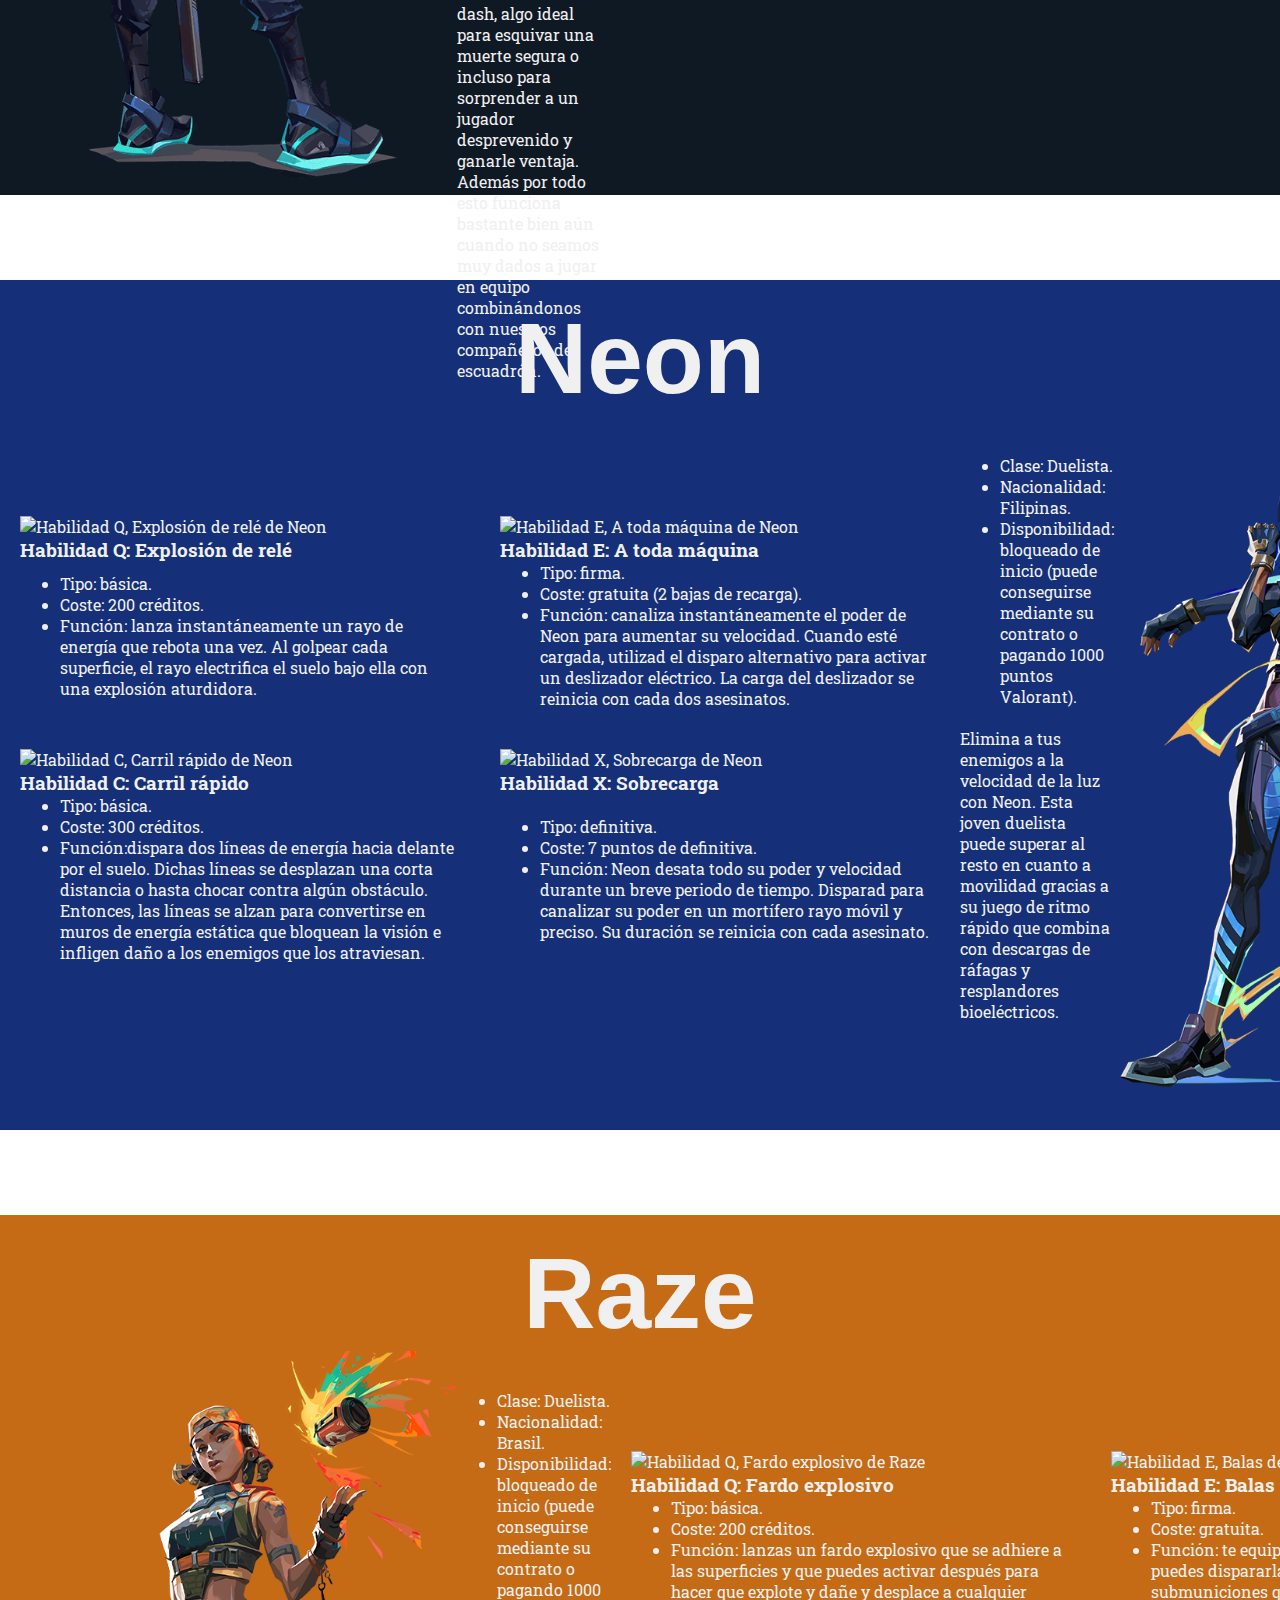
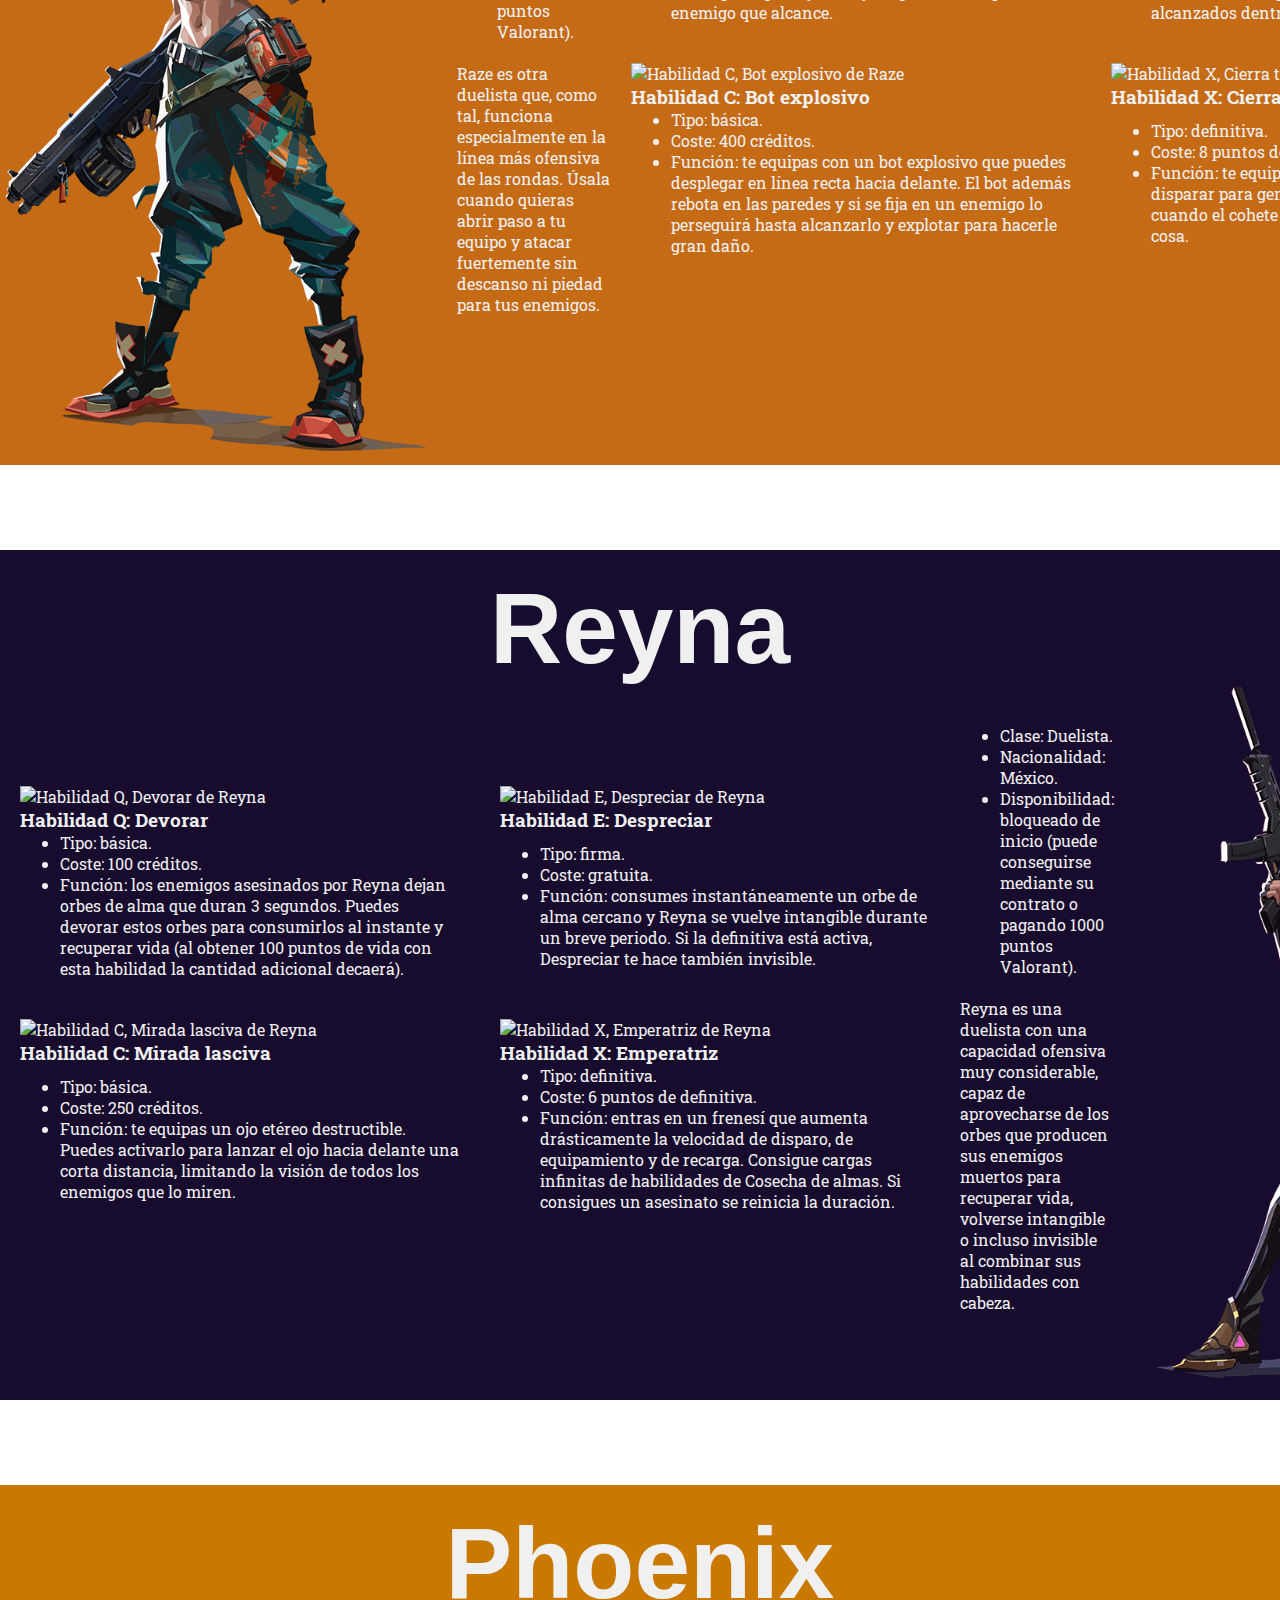
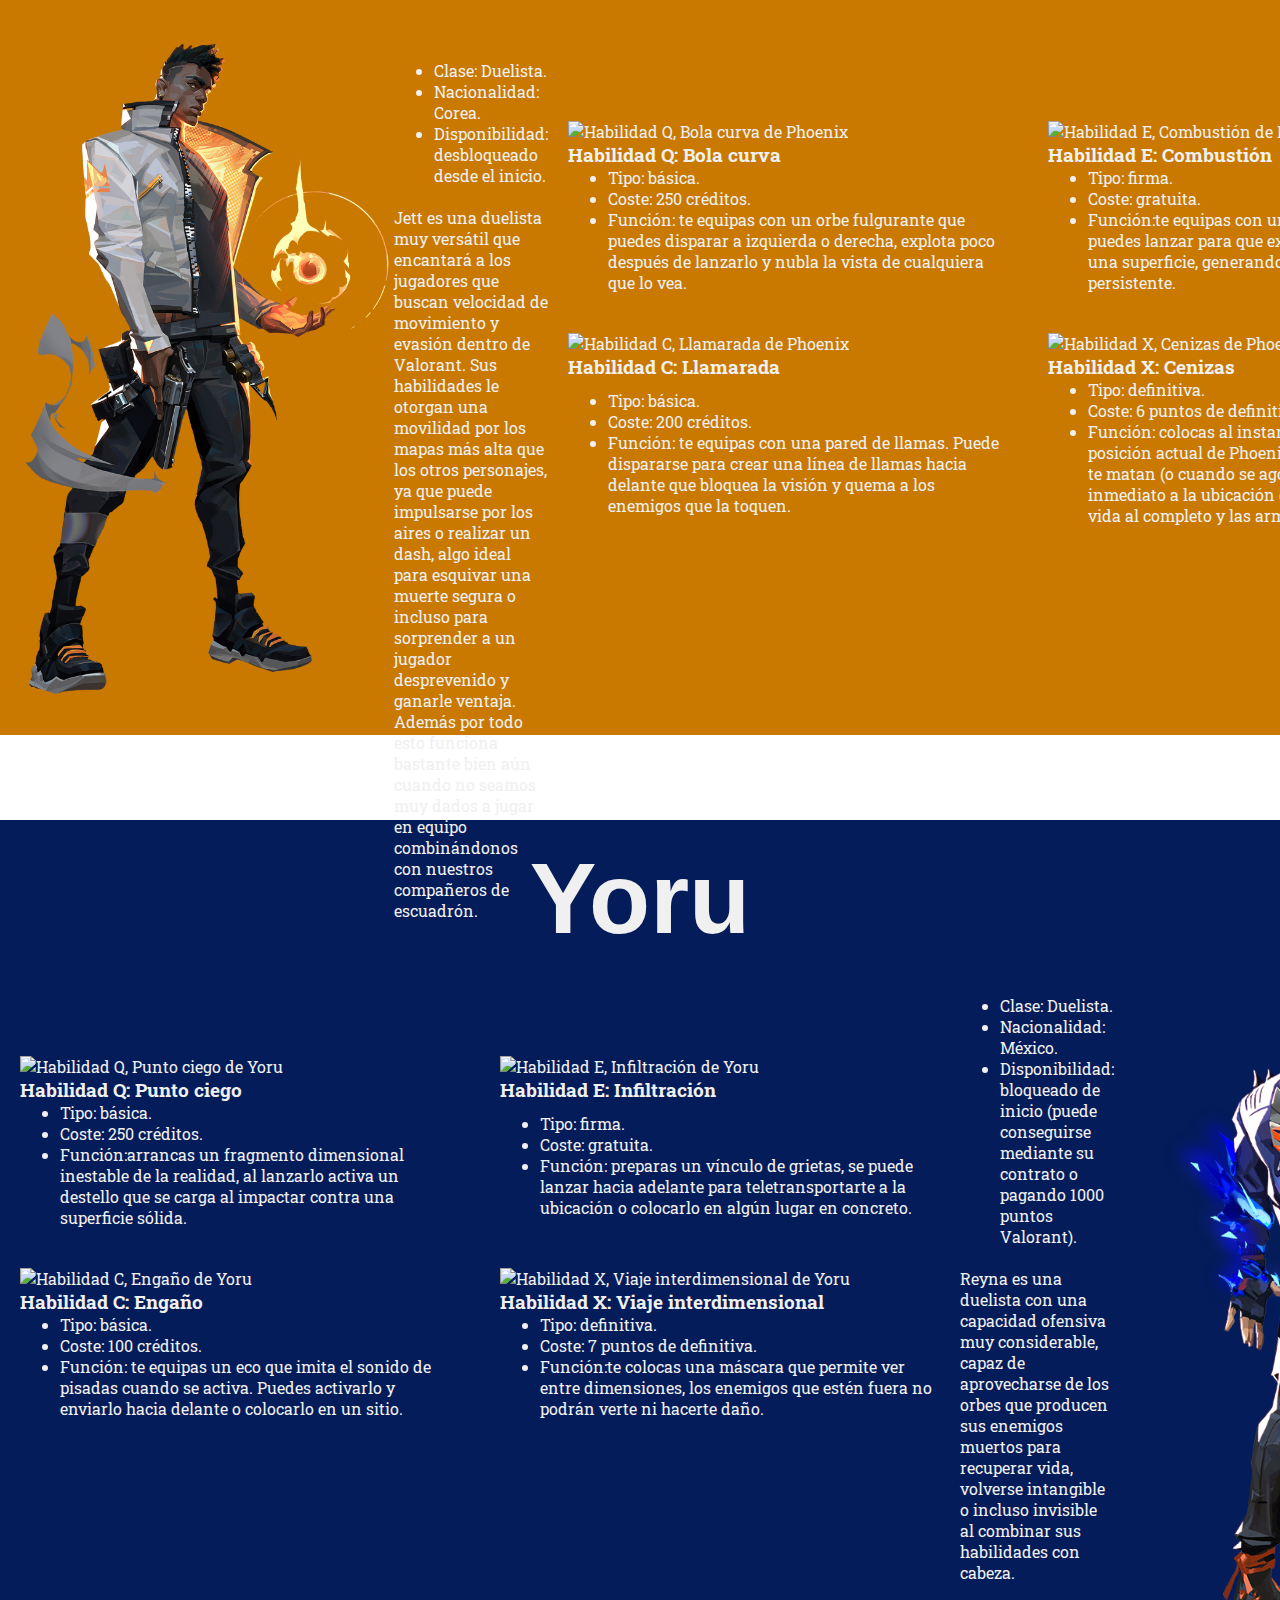
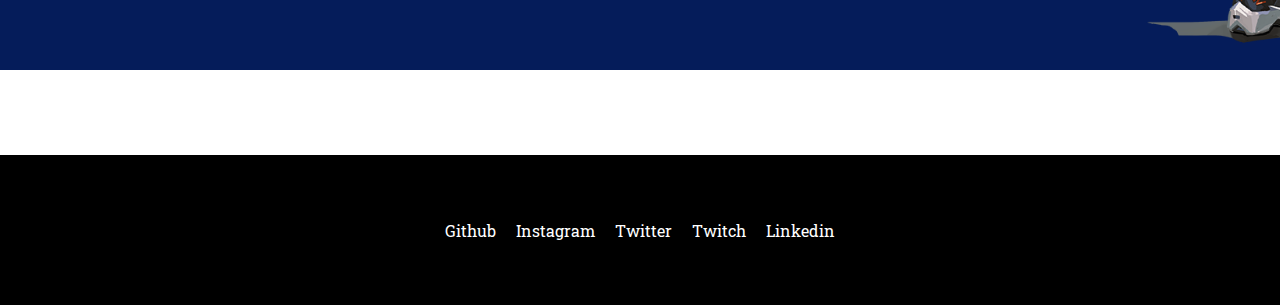
==== commit 71db81ea: "Armas terminadas" ====
--- a/HTML/agentes.html
+++ b/HTML/agentes.html
@@ -4,7 +4,7 @@
     <meta charset="UTF-8">
     <meta http-equiv="X-UA-Compatible" content="IE=edge">
     <meta name="viewport" content="width=device-width, initial-scale=1.0">
-    <title>Practica</title>
+    <title>Valorant-Info | LagBB Practica</title>
     <link rel="stylesheet" href="/CSS/stylesagents.css"/>
     <link href="http://fonts.cdnfonts.com/css/valorant" rel="stylesheet">
     <link rel="preconnect" href="https://fonts.googleapis.com">
@@ -22,8 +22,8 @@
 </header>
 <body>
 <main>
-
     <section class="agents-header">
+        
         <article >
             <h1>// CONOCE AL EQUIPO</h1>
             <p>
@@ -36,6 +36,8 @@
         <div class="agents-content">
             
             <section >
+
+                
                 <article>
                     <h1>¿AGENTES?</h1>
                     <p>Los Agentes son los personajes jugables de Valorant, el título con el que por primera ver 
@@ -64,7 +66,6 @@
                     </ul>
                 </article>
             </section>
-           
 
 
         <div class="table-container">
@@ -73,9 +74,9 @@
                     <h1> Tabla de Contenidos </h1>
                     <ul>
                         <li><a href="#jett">Jett</a></li>
+                        <li><a href="#neon">Neon</a></li>
+                        <li><a href="#raze">Raze</a></li>
                         <li><a href="#reyna">Reyna</a></li>
-                        <li><a href="#raze">Raze</a></li>
-                        <li><a href="#neon">Neon</a></li>
                         <li><a href="#phoenix">Phoenix</a></li>
                         <li><a href="#yoru">Yoru</a></li>
                         <li><a href="#astra">Astra</a></li>
@@ -192,6 +193,195 @@
 
            
     </section>
+    <section  id="neon" class="card-agent">
+        <br>
+        <div class="title-card">
+            <h1>Neon</h1>
+        </div>
+        <div class="description-agent">
+
+            <div class="content-agent">
+                <section class="footer-card"> <!-- Esta es la tercera columna-->
+                    <article >
+                        <div>
+                            <img class="third-column-img" src="https://images.contentstack.io/v3/assets/bltb6530b271fddd0b1/blt10d37aa745665f36/61d8a80814ef402247ceab30/Neon_Q-Relay_Bolt.png" alt="Habilidad Q, Explosión de relé de Neon"/>
+                            <h3>Habilidad Q: Explosión de relé</h3>
+                        </div>
+                        <div>
+                            <ul>
+                                <li>Tipo: básica.</li>
+                                <li>Coste: 200  créditos.</li>
+                                <li>Función: lanza instantáneamente un rayo de energía que rebota una vez. Al golpear cada superficie, el rayo electrifica el suelo bajo ella con una explosión aturdidora.
+                                </li>
+                            </ul>
+                        </div>
+                    </article>
+                    <article>
+                        <div>
+                            <img class="third-column-img" src="https://images.contentstack.io/v3/assets/bltb6530b271fddd0b1/bltc7f73a2cfc4e3e44/61d8a8181757dc6aed2ada7c/Neon_E-High_Gear.png" alt="Habilidad E, A toda máquina de Neon"/>
+                            <h3>Habilidad E: A toda máquina</h3>
+                        </div>
+                        <div>
+                            <ul>
+                                <li>Tipo: firma.</li>
+                                <li>Coste: gratuita (2 bajas de recarga).</li>
+                                <li>Función: canaliza instantáneamente el poder de Neon para aumentar su velocidad. Cuando esté cargada, utilizad el disparo alternativo para activar un deslizador eléctrico. La carga del deslizador se reinicia con cada dos asesinatos.
+                                </li>
+                            </ul>
+                        </div>
+                    </article>
+                    <article>
+                        <div>
+                            <img class="third-column-img" src="https://images.contentstack.io/v3/assets/bltb6530b271fddd0b1/blt50ac2316cddbb64d/61d8a8209efff26ae759809a/Neon_C-Fast_Lane.png" alt="Habilidad C, Carril rápido de Neon"/>
+                            <h3>Habilidad C: Carril rápido</h3>
+                        </div>
+                        <div>
+                            <ul>
+                                <li>Tipo: básica.</li>
+                                <li>Coste: 300 créditos.</li>
+                                <li>Función:dispara dos líneas de energía hacia delante por el suelo. Dichas líneas se desplazan una corta distancia o hasta chocar contra algún obstáculo. Entonces, las líneas se alzan para convertirse en muros de energía estática que bloquean la visión e infligen daño a los enemigos que los atraviesan.</li>
+                            </ul>
+                        </div>
+                    </article>
+                    <article>
+                        <div>
+                            <img class="third-column-img" src="https://images.contentstack.io/v3/assets/bltb6530b271fddd0b1/bltcf74e9670f324266/61d8a829997c0e224de09fae/Neon_X-Overdrive.png" alt="Habilidad X, Sobrecarga de Neon"/>
+                            <h3>Habilidad X: Sobrecarga</h3>
+                        </div>
+                        <div>    
+                            <ul>
+                                <li>Tipo: definitiva.</li>
+                                <li>Coste: 7  puntos de definitiva.</li>
+                                <li>Función: Neon desata todo su poder y velocidad durante un breve periodo de tiempo. Disparad para canalizar su poder en un mortífero rayo móvil y preciso. Su duración se reinicia con cada asesinato.                                
+                                </li>
+                            </ul>
+                        </div>
+                    </article>
+                </section>
+                
+
+                <section class="mid-content-agent"> <!--Inicio media columna de la card de agente-->
+                    <article>
+                        <ul>
+                            <li>Clase: Duelista.</li>
+                            <li>Nacionalidad: Filipinas.</li>
+                            <li>Disponibilidad: bloqueado de inicio (puede conseguirse mediante su contrato o pagando 1000 puntos Valorant).</li>
+                        </ul>
+                        <br>
+                        <p>Elimina a tus enemigos a la velocidad de la luz con Neon. Esta joven duelista puede superar al resto en cuanto a movilidad gracias a su juego de ritmo rápido que combina con descargas de ráfagas y resplandores bioeléctricos.</p>
+                    </article>
+                  
+                </section>
+
+                <section> <!-- Esta es la primerea columna-->
+                    <article>
+                        <img class="img-agent" src="/images/neon.png" alt="El personaje de Jett">
+                    </article>
+                </section>
+
+
+            </div>
+
+         </div> 
+
+       
+    </section>
+    <section  id="raze" class="card-agent">
+        <br>
+        <div class="title-card">
+            <h1>Raze</h1>
+        </div>
+        <div class="description-agent">
+
+            <div class="content-agent">
+                
+                <section> <!-- Esta es la primerea columna-->
+                    <article>
+                        <img class="img-agent" src="/images/raze.png" alt="El personaje de Jett">
+                    </article>
+                </section>            
+
+                <section class="mid-content-agent"> <!--Inicio media columna de la card de agente-->
+                    <article>
+                        <ul>
+                            <li>Clase: Duelista.</li>
+                            <li>Nacionalidad: Brasil.</li>
+                            <li>Disponibilidad: bloqueado de inicio (puede conseguirse mediante su contrato o pagando 1000 puntos Valorant).</li>
+                        </ul>
+                        <br>
+                        <p>Raze es otra duelista que, como tal, funciona especialmente en la línea más ofensiva de las rondas. Úsala cuando quieras abrir paso a tu equipo y atacar fuertemente sin descanso ni piedad para tus enemigos.</p>
+                    </article>
+                  
+                </section>
+
+                <section class="footer-card"> <!-- Esta es la tercera columna-->
+                    <article >
+                        <div>
+                            <img class="third-column-img" src="https://images.contentstack.io/v3/assets/bltb6530b271fddd0b1/bltdb74f287eee9fe76/5eaf862a248a28605479c91f/TX_Raze_Q.png" alt="Habilidad Q, Fardo explosivo de Raze"/>
+                            <h3>Habilidad Q: Fardo explosivo</h3>
+                        </div>
+                        <div>
+                            <ul>
+                                <li>Tipo: básica.</li>
+                                <li>Coste: 200 créditos.</li>
+                                <li>Función: lanzas un fardo explosivo que se adhiere a las superficies y que puedes activar después para hacer que explote y dañe y desplace a cualquier enemigo que alcance.
+
+                                </li>
+                            </ul>
+                        </div>
+                    </article>
+                    
+                    <article>
+                        <div>
+                            <img class="third-column-img" src="https://images.contentstack.io/v3/assets/bltb6530b271fddd0b1/bltb0eb89e122c1f4ea/5eaf862ad238e314f259fa8b/TX_Raze_E.png" alt="Habilidad E, Balas de pintura de Raze"/>
+                            <h3>Habilidad E: Balas de pintura</h3>
+                        </div>
+                        <div>
+                            <ul>
+                                <li>Tipo: firma.</li>
+                                <li>Coste: gratuita.</li>
+                                <li>Función: te equipas con una granada de racimo, puedes dispararla para que explote y se creen submuniciones que infligirán daño a los enemigos alcanzados dentro de su rango.
+                                </li>
+                            </ul>
+                        </div>
+                    </article>
+                    <article>
+                        <div>
+                            <img class="third-column-img" src="https://images.contentstack.io/v3/assets/bltb6530b271fddd0b1/blt44acc030d4d60182/5eaf862aa20afe612d82fb4e/TX_Raze_C.png" alt="Habilidad C, Bot explosivo de Raze"/>
+                            <h3>Habilidad C: Bot explosivo</h3>
+                        </div>
+                        <div>
+                            <ul>
+                                <li>Tipo: básica.</li>
+                                <li>Coste: 400 créditos.</li>
+                                <li>Función: te equipas con un bot explosivo que puedes desplegar en línea recta hacia delante. El bot además rebota en las paredes y si se fija en un enemigo lo perseguirá hasta alcanzarlo y explotar para hacerle gran daño.
+                                </li>
+                            </ul>
+                        </div>
+                    </article>
+                    <article>
+                        <div>
+                            <img class="third-column-img" src="https://images.contentstack.io/v3/assets/bltb6530b271fddd0b1/blt60023b671f330740/5eaf862ae6f6795e530a2717/TX_Raze_X.png" alt="Habilidad X, Cierra telones de Raze"/>
+                            <h3>Habilidad X: Cierra telones</h3>
+                        </div>
+                        <div>    
+                            <ul>
+                                <li>Tipo: definitiva.</li>
+                                <li>Coste: 8 puntos de definitiva.</li>
+                                <li>Función: te equipas con un lanzacohetes que puedes disparar para generar un daño en área masivo cuando el cohete entre en contacto con cualquier cosa.
+                                
+                                </li>
+                            </ul>
+                        </div>
+                    </article>
+                </section>
+
+            </div>
+
+         </div> 
+
+       
+    </section>
 
     <section  id="reyna" class="card-agent">
         <br>
@@ -286,6 +476,195 @@
        
     </section>
 
+    <section  id="phoenix" class="card-agent">
+        <br>
+        <div class="title-card">
+            <h1>Phoenix</h1>
+        </div>
+        <div class="description-agent">
+
+            <div class="content-agent">
+                
+                <section> <!-- Esta es la primerea columna-->
+                    <article>
+                        <img class="img-agent" src="/images/phoenix.png" alt="El personaje de Jett">
+                    </article>
+                </section>
+
+                <section class="mid-content-agent"> <!--Inicio media columna de la card de agente-->
+                    <article>
+                        <ul>
+                            <li>Clase: Duelista.</li>
+                            <li>Nacionalidad: Corea.</li>
+                            <li>Disponibilidad: desbloqueado desde el inicio.</li>
+                        </ul>
+                        <br>
+                        <p>Jett es una duelista muy versátil que encantará a los jugadores que buscan velocidad de movimiento y evasión dentro de Valorant. Sus habilidades le otorgan una movilidad por los mapas más alta que los otros personajes, ya que puede impulsarse por los aires o realizar un dash, algo ideal para esquivar una muerte segura o incluso para sorprender a un jugador desprevenido y ganarle ventaja. Además por todo esto funciona bastante bien aún cuando no seamos muy dados a jugar en equipo combinándonos con nuestros compañeros de escuadrón.</p>
+                    </article>
+                  
+                </section>
+
+                <section class="footer-card"> <!-- Esta es la tercera columna-->
+                    <article >
+                        <div>
+                            <img class="third-column-img" src="https://images.contentstack.io/v3/assets/bltb6530b271fddd0b1/bltb125dfdcd673a9a8/5eaf85e95751b2150e57a803/TX_Pheonix_Q.png" alt="Habilidad Q, Bola curva de Phoenix"/>
+                            <h3>Habilidad Q: Bola curva</h3>
+                        </div>
+                        <div>
+                            <ul>
+                                <li>Tipo: básica.</li>
+                                <li>Coste: 250  créditos.</li>
+                                <li>Función: te equipas con un orbe fulgurante que puedes disparar a izquierda o derecha, explota poco después de lanzarlo y nubla la vista de cualquiera que lo vea.
+                                </li>
+                            </ul>
+                        </div>
+                    </article>
+                    <article>
+                        <div>
+                            <img class="third-column-img" src="https://images.contentstack.io/v3/assets/bltb6530b271fddd0b1/bltb239d633e68d9b65/5eaf85e94398082ffe240195/TX_Pheonix_E.png" alt="Habilidad E, Combustión de Phoenix"/>
+                            <h3>Habilidad E: Combustión</h3>
+                        </div>
+                        <div>
+                            <ul>
+                                <li>Tipo: firma.</li>
+                                <li>Coste: gratuita.</li>
+                                <li>Función:te equipas con una bola de fuego que puedes lanzar para que explote al hacer contacto con una superficie, generando una zona de fuego persistente.
+                                </li>
+                            </ul>
+                        </div>
+                    </article>
+                    <article>
+                        <div>
+                            <img class="third-column-img" src="https://images.contentstack.io/v3/assets/bltb6530b271fddd0b1/blt40cafc8e39b4fcbd/5eaf85e903f6e72ff388cc1a/TX_Pheonix_C.png" alt="Habilidad C, Llamarada de Phoenix"/>
+                            <h3>Habilidad C: Llamarada</h3>
+                        </div>
+                        <div>
+                            <ul>
+                                <li>Tipo: básica.</li>
+                                <li>Coste: 200 créditos.</li>
+                                <li>Función: te equipas con una pared de llamas. Puede dispararse para crear una línea de llamas hacia delante que bloquea la visión y quema a los enemigos que la toquen.
+                                </li>
+                            </ul>
+                        </div>
+                    </article>
+                    <article>
+                        <div>
+                            <img class="third-column-img" src="https://images.contentstack.io/v3/assets/bltb6530b271fddd0b1/blt26ed15b080ee68b1/5eaf85e91b51e36d7c1b6ad0/TX_Pheonix_X.png" alt="Habilidad X, Cenizas de Phoenix"/>
+                            <h3>Habilidad X: Cenizas</h3>
+                        </div>
+                        <div>    
+                            <ul>
+                                <li>Tipo: definitiva.</li>
+                                <li>Coste: 6  puntos de definitiva.</li>
+                                <li>Función: colocas al instante un marcador en la posición actual de Phoenix. Mientras está activa, si te matan (o cuando se agota el tiempo) volverás de inmediato a la ubicación del marcador con toda tu vida al completo y las armas recargadas.
+                                </li>
+                            </ul>
+                        </div>
+                    </article>
+            </section>
+
+            </div>
+
+         </div> 
+
+       
+</section>
+<section  id="yoru" class="card-agent">
+    <br>
+    <div class="title-card">
+        <h1>Yoru</h1>
+    </div>
+    <div class="description-agent">
+
+        <div class="content-agent">
+            <section class="footer-card"> <!-- Esta es la tercera columna-->
+                <article >
+                    <div>
+                        <img class="third-column-img" src="https://images.contentstack.io/v3/assets/bltb6530b271fddd0b1/blt54759b7874fbd40c/5ff5681bb47cdf7fc7d6c3e6/Yoru_Anility_Icons_512x512_Q.png" alt="Habilidad Q, Punto ciego de Yoru"/>
+                        <h3>Habilidad Q: Punto ciego</h3>
+                    </div>
+                    <div>
+                        <ul>
+                            <li>Tipo: básica.</li>
+                            <li>Coste: 250  créditos.</li>
+                            <li>Función:arrancas un fragmento dimensional inestable de la realidad, al lanzarlo activa un destello que se carga al impactar contra una superficie sólida.
+                            </li>
+                        </ul>
+                    </div>
+                </article>
+                <article>
+                    <div>
+                        <img class="third-column-img" src="https://images.contentstack.io/v3/assets/bltb6530b271fddd0b1/blt5427236bf8a82b05/5ff5685e1166ce7d2ed1bd5d/yoru_ability_icons_52x512_E.png" alt="Habilidad E, Infiltración de Yoru"/>
+                        <h3>Habilidad E: Infiltración</h3>
+                    </div>
+                    <div>
+                        <ul>
+                            <li>Tipo: firma.</li>
+                            <li>Coste: gratuita.</li>
+                            <li>Función: preparas un vínculo de grietas, se puede lanzar hacia adelante para teletransportarte a la ubicación o colocarlo en algún lugar en concreto.
+                            </li>
+                        </ul>
+                    </div>
+                </article>
+                <article>
+                    <div>
+                        <img class="third-column-img" src="https://images.contentstack.io/v3/assets/bltb6530b271fddd0b1/blt3ffa0e1858916cb8/622159a1c56d222d0cb0cc12/TX_Yoru_Fakeout.png" alt="Habilidad C, Engaño de Yoru"/>
+                        <h3>Habilidad C: Engaño</h3>
+                    </div>
+                    <div>
+                        <ul>
+                            <li>Tipo: básica.</li>
+                            <li>Coste: 100  créditos.</li>
+                            <li>Función: te equipas un eco que imita el sonido de pisadas cuando se activa. Puedes activarlo y enviarlo hacia delante o colocarlo en un sitio.
+                            </li>
+                        </ul>
+                    </div>
+                </article>
+                <article>
+                    <div>
+                        <img class="third-column-img" src="https://images.contentstack.io/v3/assets/bltb6530b271fddd0b1/bltceb6f71853fa7be7/5ff568b3396e65084a9e8c7c/Yoru_Anility_Icons_512x512_X.png" alt="Habilidad X, Viaje interdimensional de Yoru"/>
+                        <h3>Habilidad X: Viaje interdimensional</h3>
+                    </div>
+                    <div>    
+                        <ul>
+                            <li>Tipo: definitiva.</li>
+                            <li>Coste: 7 puntos de definitiva.</li>
+                            <li>Función:te colocas una máscara que permite ver entre dimensiones, los enemigos que estén fuera no podrán verte ni hacerte daño.                                
+                            </li>
+                        </ul>
+                    </div>
+                </article>
+            </section>
+            
+
+            <section class="mid-content-agent"> <!--Inicio media columna de la card de agente-->
+                <article>
+                    <ul>
+                        <li>Clase: Duelista.</li>
+                        <li>Nacionalidad: México.</li>
+                        <li>Disponibilidad: bloqueado de inicio (puede conseguirse mediante su contrato o pagando 1000 puntos Valorant).</li>
+                    </ul>
+                    <br>
+                    <p>Reyna es una duelista con una capacidad ofensiva muy considerable, capaz de aprovecharse de los orbes que producen sus enemigos muertos para recuperar vida, volverse intangible o incluso invisible al combinar sus habilidades con cabeza.</p>
+                </article>
+              
+            </section>
+
+            <section> <!-- Esta es la primerea columna-->
+                <article>
+                    <img class="img-agent" src="/images/yoru.png" alt="El personaje de Jett">
+                </article>
+            </section>
+
+
+        </div>
+
+     </div> 
+
+   
+</section>
+    
+
     
     
         
@@ -306,7 +685,6 @@
     <a href="https://twitter.com/lag_bbb" target="_blank">Twitter</a>
     <a href="https://www.twitch.tv/lagbb" target="_blank">Twitch</a>
     <a href="https://www.linkedin.com/in/leisser-juan-emilio-ortega-balc%C3%A1rcel-00380415a/" target="_blank">Linkedin</a>
-    <p></p>
 </footer>
 
 </body>
--- a/CSS/stylesagents.css
+++ b/CSS/stylesagents.css
@@ -18,6 +18,26 @@
 #reyna {
     margin-bottom: 85px;
     background-color: #170b2e;
+}
+
+#phoenix {
+    margin-bottom: 85px;
+    background-color: #c97800;
+}
+
+#raze {
+    margin-bottom: 85px;
+    background-color: #c56b16;
+}
+
+#neon{
+    margin-bottom: 85px;
+    background-color: rgb(21, 48, 121);
+}
+
+#yoru{
+    margin-bottom: 85px;
+    background-color: rgb(5, 28, 90);
 }
 
 .header-bar{
@@ -86,6 +106,7 @@
 }
 
 
+
 .table-container {
     display: flex;
     justify-content: center;
@@ -102,6 +123,10 @@
   max-width: 300px;
 }
 
+
+
+
+
 .table-contents a {
     margin: 2%;
     color: rgb(5, 5, 5);
@@ -177,7 +202,7 @@
     width: 400px;
 }
 
-.footer {
+footer {
     display: flex;
     justify-content: center;
     align-items: center;
@@ -195,9 +220,3 @@
     transition:all 0s ease-in-out;
     color: rgb(187, 186, 186);
 }
-
-
-.footer img {
-    height: 25px;
-    width:  25px;
-}